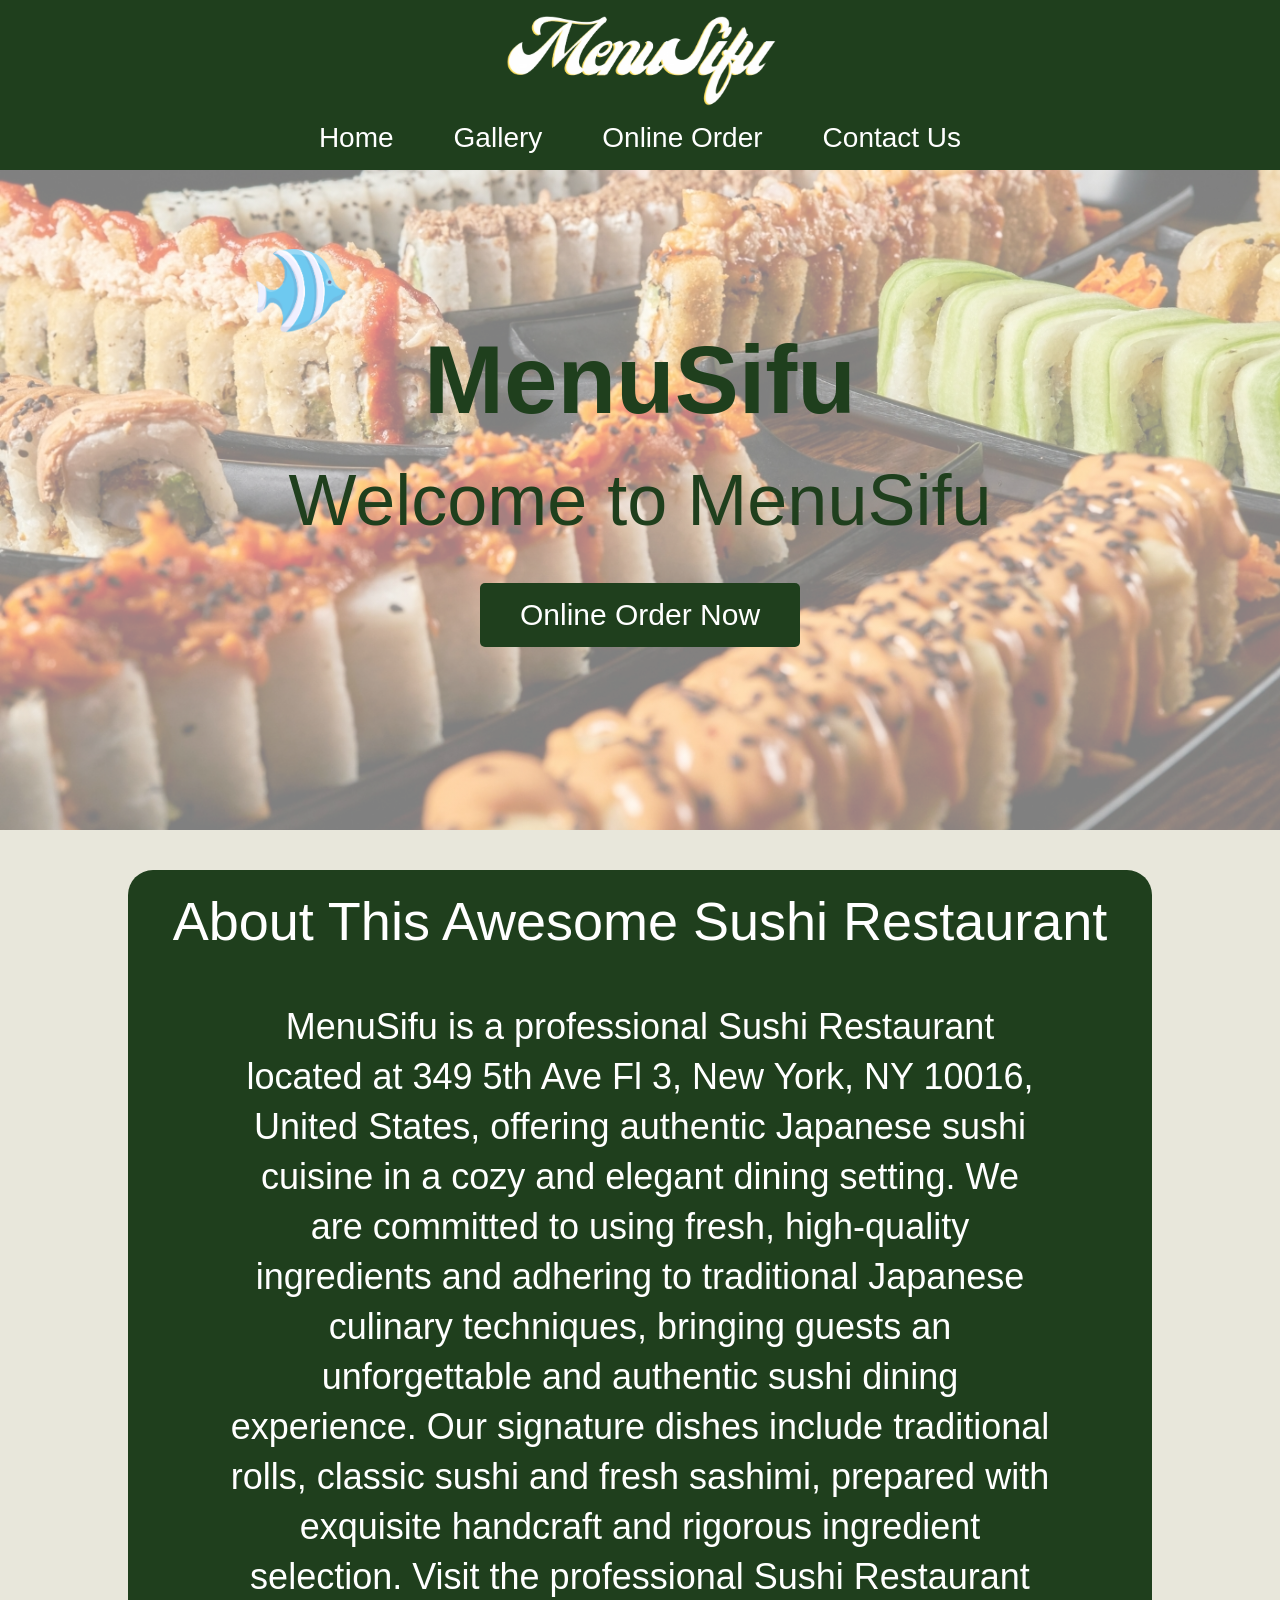
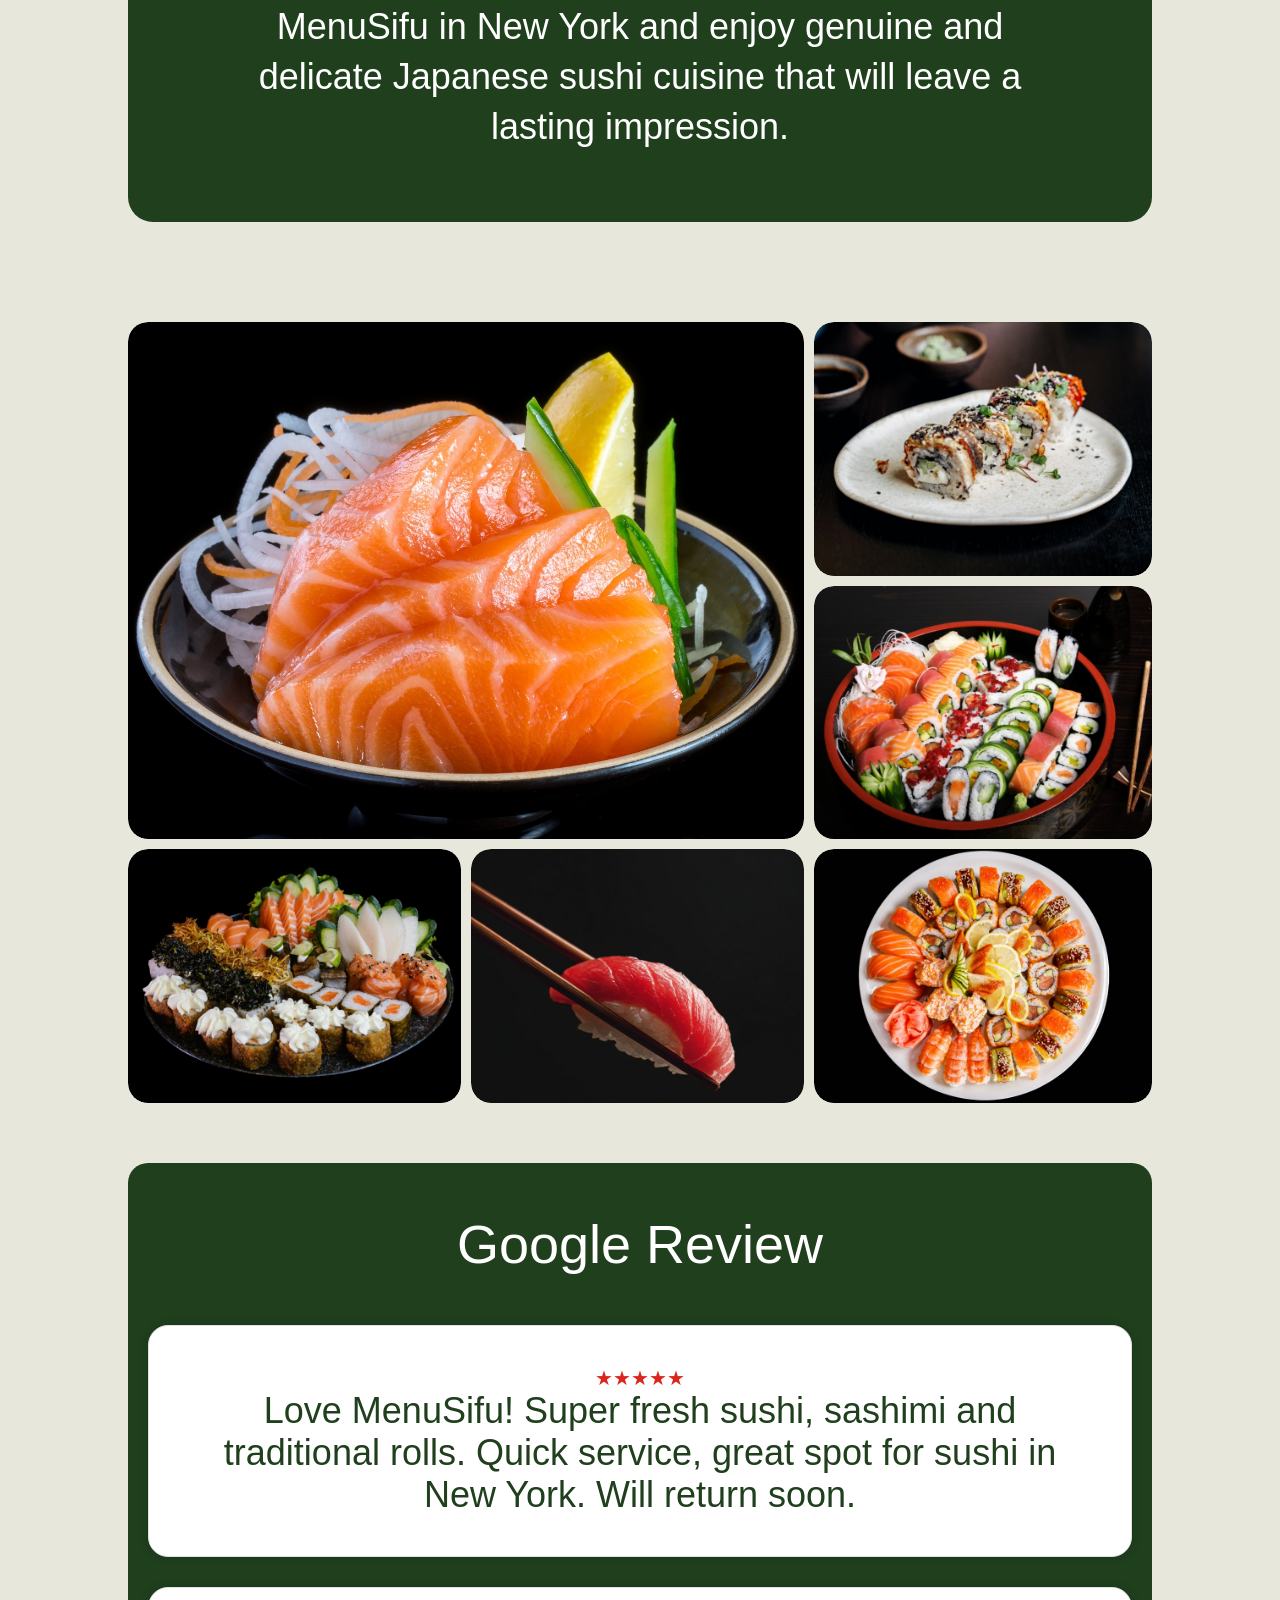
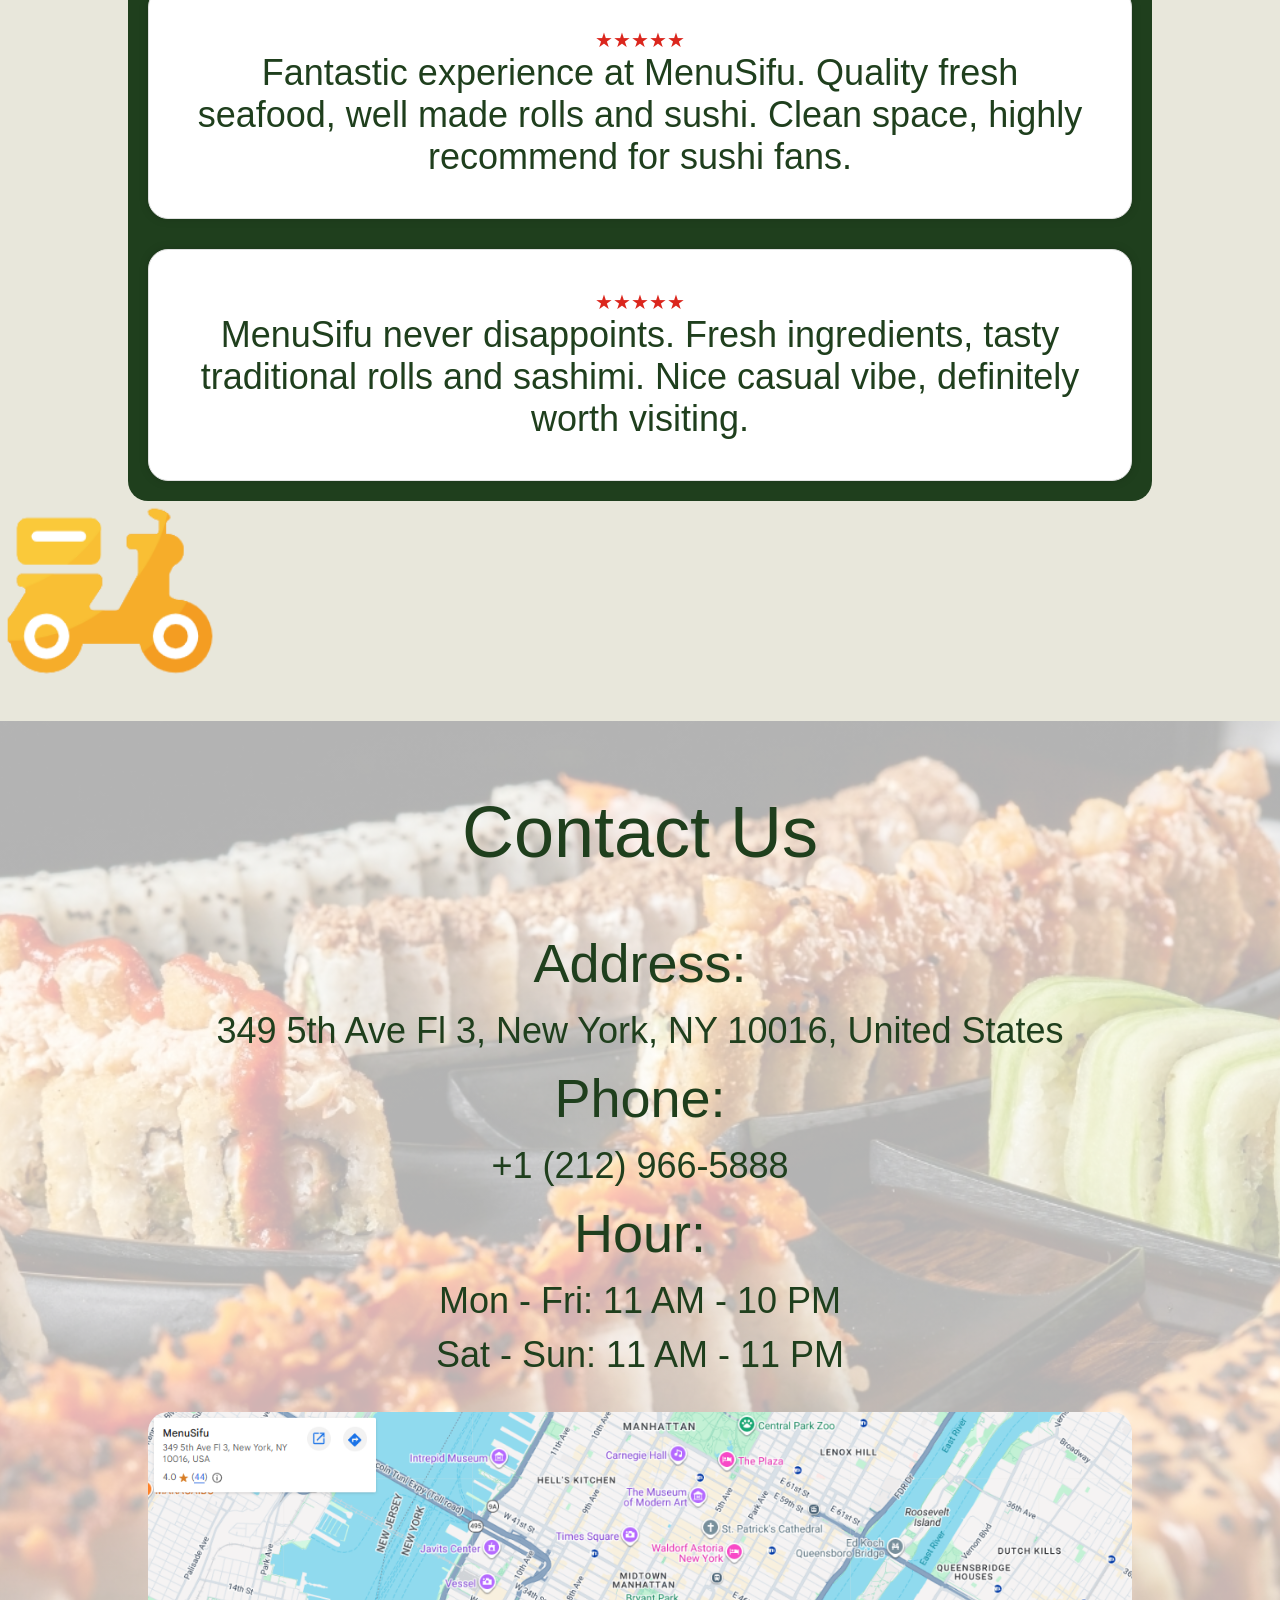
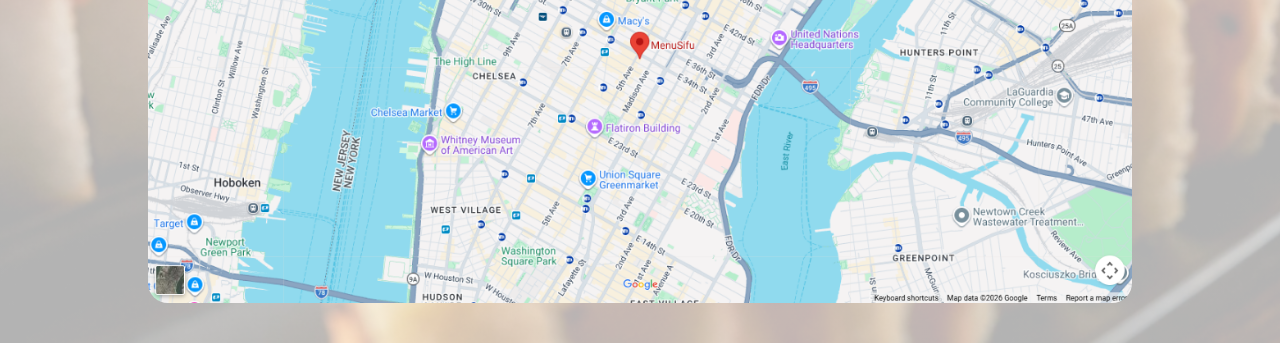
==== index.html @ 21f5b00a "init" ====
<!DOCTYPE html>
<html lang="en">

<head>
    <meta charset="UTF-8">
    <meta name="viewport" content="width=device-width, initial-scale=1.0">
    <title>MenuSifu - Authentic Japanese Sushi Restaurant in New York | Order Online</title>
    <meta name="description" content="MenuSifu is a professional Japanese sushi restaurant at 349 5th Ave, New York, NY 10016. Enjoy fresh sushi, sashimi and traditional rolls in a cozy setting. Order online or visit us today!">
    <meta name="keywords" content="sushi restaurant New York, Japanese sushi NYC, MenuSifu, fresh sashimi, traditional sushi rolls, online sushi order, best sushi Manhattan">
    <meta name="author" content="MenuSifu">
    <meta name="robots" content="index, follow, max-image-preview:large">
    <meta name="theme-color" content="#DB261D">
    <link rel="canonical" href="https://www.menusifu.com/">
    <link rel="icon" href="./favicon.ico" type="image/x-icon">
    <link rel="shortcut icon" href="./favicon.ico" type="image/x-icon">
    <link rel="apple-touch-icon" href="./favicon.ico">
    <meta property="og:type" content="website">
    <meta property="og:site_name" content="MenuSifu">
    <meta property="og:title" content="MenuSifu - Authentic Japanese Sushi Restaurant in New York">
    <meta property="og:description" content="Fresh sushi, sashimi and traditional rolls in New York. Order online or visit us at 349 5th Ave, NY 10016.">
    <meta property="og:url" content="https://www.menusifu.com/">
    <meta property="og:image" content="https://www.menusifu.com/images/11.png">
    <meta property="og:image:alt" content="MenuSifu sushi restaurant logo">
    <meta property="og:locale" content="en_US">
    <meta name="twitter:card" content="summary_large_image">
    <meta name="twitter:title" content="MenuSifu - Authentic Japanese Sushi Restaurant in New York">
    <meta name="twitter:description" content="Fresh sushi, sashimi and traditional rolls in New York. Order online or visit us at 349 5th Ave, NY 10016.">
    <meta name="twitter:image" content="https://www.menusifu.com/images/11.png">
    <link rel="stylesheet" href="./home-w.css">
</head>

<body>
    <div class="head-top">
        <img class="logo" src="./images/11.png" alt="MenuSifu">
        <button class="nav-toggle" type="button" aria-label="打开菜单" aria-expanded="false"
            aria-controls="nav-menu">☰</button>
        <nav class="menu1" id="nav-menu">
            <ul>
                <li>
                    <a href="./index.html">Home</a>
                    <a href="./Gallery-W.html">Gallery</a>
                    <a href="./index.html#online-order">Online Order</a>
                    <a href="./Contact-Us.html">Contact Us</a>
                </li>
            </ul>
        </nav>
    </div>
    <div>
        <div class="main" id="online-order">
            <div>
                <h1>MenuSifu</h1>
                <h2>Welcome to MenuSifu</h2>
                <div class="button">
                    <button>Online Order Now</button>
                </div>
            </div>
        </div>
    </div>
    <img id="fish" src="/Fish.png" alt="fish">
    <div>
        <div class="about">
            <h2>About This Awesome Sushi Restaurant</h2>
            <div class="about1">
                <p>MenuSifu is a professional Sushi Restaurant located at 349 5th Ave Fl 3, New York, NY 10016, United
                    States, offering authentic Japanese sushi cuisine in a cozy and elegant dining setting. We are
                    committed to using fresh, high-quality ingredients and adhering to traditional Japanese culinary
                    techniques, bringing guests an unforgettable and authentic sushi dining experience. Our signature
                    dishes include traditional rolls, classic sushi and fresh sashimi, prepared with exquisite handcraft
                    and rigorous ingredient selection. Visit the professional Sushi Restaurant MenuSifu in New York and
                    enjoy genuine and delicate Japanese sushi cuisine that will leave a lasting impression.</p>
            </div>
        </div>
    </div>
    <div>
        <div class="gallery">
            <div class="gallery1">
                <div class="gallery11">
                    <div class="zoom">
                        <img src="./images/1.jpg" alt="Fresh sushi platter at MenuSifu" loading="lazy">
                    </div>
                </div>
                <div class="gallery12">
                    <div class="zoom">
                        <img src="./images/2.jpg" alt="MenuSifu sushi selection" loading="lazy">
                    </div>
                    <div class="zoom">
                        <img src="./images/3.jpg" alt="Traditional sushi rolls" loading="lazy">
                    </div>
                </div>
            </div>
            <div class="gallery2">
                <div class="zoom">
                    <img src="./images/4.jpg" alt="Chef's signature sushi roll" loading="lazy">
                </div>
                <div class="zoom">
                    <img src="./images/6.jpg" alt="Sushi combo set at MenuSifu" loading="lazy">
                </div>
                <div class="zoom">
                    <img src="./images/5.jpg" alt="Hand pressed nigiri sushi" loading="lazy">
                </div>
            </div>
        </div>
    </div>
    <div>
        <div class="review">
            <div>
                <h3>Google Review</h3>
            </div>
            <div class="review1">
                <div class="review-item">
                    <p role="img" aria-label="5 out of 5 stars" style="color:#DB261D;font-size:20px;">★★★★★</p>
                    <p>Love MenuSifu! Super fresh sushi, sashimi and traditional rolls. Quick service, great spot
                        for sushi in New York. Will return soon.</p>
                </div>
                <div class="review-item">
                    <p role="img" aria-label="5 out of 5 stars" style="color:#DB261D;font-size:20px;">★★★★★</p>
                    <p>Fantastic experience at MenuSifu. Quality fresh seafood, well made rolls and sushi. Clean
                        space, highly recommend for sushi fans.</p>
                </div>
                <div class="review-item">
                    <p role="img" aria-label="5 out of 5 stars" style="color:#DB261D;font-size:20px;">★★★★★</p>
                    <p>MenuSifu never disappoints. Fresh ingredients, tasty traditional rolls and sashimi. Nice
                        casual vibe, definitely worth visiting.</p>
                </div>
            </div>
        </div>
    </div>
    <div class="delivery-track">
        <img id="car" src="/Delivery.png" alt="delivery">
    </div>
    <div>
        <div class="bottom">
            <h3>Contact Us</h3>
            <div>
                <div class="info">
                    <h4>Address: </h4>
                    <a href="https://maps.app.goo.gl/Rkd4TAYPFfFcc42U8">349 5th Ave Fl 3, New York, NY 10016, United
                        States</a>
                    <h4>Phone: </h4>
                    <a href="tel:+12129665888">+1 (212) 966-5888</a>
                    <h4>Hour: </h4>
                    <p>Mon - Fri: 11 AM - 10 PM</p>
                    <p>Sat - Sun: 11 AM - 11 PM</p>
                </div>
                <img src="./images/map.png" alt="MenuSifu location map">
            </div>
        </div>
    </div>
    </div>
    <script>
        (function () {
            "use strict";

            var fish = document.getElementById("fish");

            // 鱼的尺寸：图片加载完再量真实大小，撞墙才准
            var FISH_W = 90, FISH_H = 60;
            fish.addEventListener("load", function () {
                FISH_W = fish.offsetWidth;
                FISH_H = fish.offsetHeight;
            });

            // ===== 第 3 步：位置和速度 =====
            var pos = { x: 60, y: 200 };   // 现在在哪
            var vel = { x: 2, y: 0.5 };  // 每帧移动多少 px（正负=方向，大小=快慢）
            var facing = 1;                // 1=不翻（图默认头朝左，往左游用它），-1=镜像（往右游用它）

            // ===== 第 4 步：撞墙转身 =====
            function bounce(w, h) {
                if (pos.x <= 0) { pos.x = 0; vel.x = Math.abs(vel.x); }
                else if (pos.x + FISH_W >= w) { pos.x = w - FISH_W; vel.x = -Math.abs(vel.x); }
                if (pos.y <= 0) { pos.y = 0; vel.y = Math.abs(vel.y); }
                else if (pos.y + FISH_H >= h) { pos.y = h - FISH_H; vel.y = -Math.abs(vel.y); }
            }

            // ===== 第 6 步：每帧循环 =====
            function frame() {
                var w = window.innerWidth, h = window.innerHeight;

                pos.x += vel.x;   // 第 3 步：移动
                pos.y += vel.y;
                bounce(w, h);     // 第 4 步：撞墙反弹

                // 第 5 步：头朝前进方向（图默认头朝左）
                var want = vel.x <= 0 ? 1 : -1;   // 往左游→不翻(1)，往右游→镜像(-1)
                if (want !== facing) facing = want;

                fish.style.transform =
                    "translate(" + pos.x + "px," + pos.y + "px) scaleX(" + facing + ")";

                requestAnimationFrame(frame);   // 第 6 步：预约下一帧
            }
            requestAnimationFrame(frame);     // 第一次点火
        })();
    </script>


    <script>
        (function () {
            var toggle = document.querySelector('.nav-toggle');
            var menu = document.getElementById('nav-menu');

            function setMenu(open) {
                menu.classList.toggle('show', open);
                toggle.setAttribute('aria-expanded', String(open));
                toggle.setAttribute('aria-label', open ? '关闭菜单' : '打开菜单');
                toggle.textContent = open ? '✕' : '☰';
            }

            toggle.addEventListener('click', function () {
                setMenu(!menu.classList.contains('show'));
            });

            // 点击菜单项后自动收起
            menu.querySelectorAll('a').forEach(function (link) {
                link.addEventListener('click', function () {
                    setMenu(false);
                });
            });

            // 从移动端放大回桌面端时复位
            window.addEventListener('resize', function () {
                if (window.innerWidth > 768) setMenu(false);
            });
        })();
    </script>

</body>

</html>
---- home-w.css ----
* {
        margin: 0;
        padding: 0;
    }

    /* 网站底层背景色 */
    body {
        background-color: #E8E7DB;
    }

    /* ============================================================
       三端文字大小统一设置（改这里即可全站生效）
       电脑端：> 1440px   |   iPad 端：<= 1440px   |   手机端：<= 768px
       ------------------------------------------------------------
       --font-nav      导航菜单链接
       --font-title    各板块大标题（About/Gallery/Choose/Review/Contact）
       --font-text     正文文字（About/Choose/Review/Contact 信息）
       --font-hero-h1  首屏主标题
       --font-hero-h2  首屏副标题
       --font-button   按钮文字
       ============================================================ */
    :root {
        --font-nav: 36px;
        --font-title: 54px;
        --font-text: 36px;
        --font-hero-h1: 120px;
        --font-hero-h2: 54px;
        --font-button: 36px;
    }

    /* iPad 端 */
    @media (max-width: 1440px) {
        :root {
            --font-nav: 28px;
            --font-title: 54px;
            --font-text: 36px;
            --font-hero-h1: 96px;
            --font-hero-h2: 72px;
            --font-button: 30px;
        }
    }

    /* 手机端 */
    @media (max-width: 768px) {
        :root {
            --font-nav: 24px;
            --font-title: 36px;
            --font-text: 24px;
            --font-hero-h1: 96px;
            --font-hero-h2: 72px;
            --font-button: 30px;
        }
    }

    .container {
        width: 100%;
        margin: 0 auto;
        background-color: rgb(0, 0, 0);
    }

    .head-top {
        display: flex;
        justify-content: space-between;
        align-items: center;
        background-color: #1F3F1D;
        max-height: 120px;
        padding: 10px 40px 10px 40px;
    }

    .head-top img {
        display: block;
        width: auto;
        max-height: 110px;
    }

    /* 桌面端不显示汉堡按钮 */
    .nav-toggle {
        display: none;
        background: none;
        border: none;
        color: #fff;
        font-size: 40px;
        line-height: 1;
        cursor: pointer;
    }

    .menu1 {
        flex: 1;
        margin-left: 20px;
    }

    .menu1 ul {
        margin: 0;
        padding: 0;
        display: flex;
        justify-content: flex-end;
        align-items: center;
        gap: 40px;
        list-style: none;
    }

    .menu1 ul li {
        display: flex;
        justify-content: space-between;
        align-items: center;
        gap: 60px;
        list-style: none;
        font-family: 'Franklin Gothic Medium', 'Arial Narrow', Arial, sans-serif;
        font-size: 24px;
    }

    .menu1 ul li a {
        text-decoration: none;
        color: #fff;
        font-size: var(--font-nav);
        white-space: nowrap;
        font-family: 'Franklin Gothic Medium', 'Arial Narrow', Arial, sans-serif;
    }

    .main {
        background-color: #ffffff;
        text-align: center;
        padding: 400px 0;
        line-height: 120px;
        background-image: linear-gradient(rgba(255, 255, 255, 0.5), rgba(255, 255, 255, 0.5)), url(./9.jpg);
        background-size: cover;
        background-position: center;
    }

    .main h1 {
        color: #1F3F1D;
        font-size: var(--font-hero-h1);
        font-family: 'Franklin Gothic Medium', 'Arial Narrow', Arial, sans-serif;
    }

    .main h2 {
        color: #1F3F1D;
        font-size: var(--font-hero-h2);
        font-family: 'Franklin Gothic Medium', 'Arial Narrow', Arial, sans-serif;
        font-weight: normal;
    }
    .info h4 {
        color: #1F3F1D;
        font-size: var(--font-text);
        font-family: 'Franklin Gothic Medium', 'Arial Narrow', Arial, sans-serif;
        font-weight: normal;
    }
    .info p {
        color: #1F3F1D;
        font-size: var(--font-text);
        font-family: 'Franklin Gothic Medium', 'Arial Narrow', Arial, sans-serif;
        font-weight: normal;
    }

    .button button {
        background-color: #1F3F1D;
        color: #fff;
        border: none;
        padding: 15px 40px;
        font-size: var(--font-button);
        cursor: pointer;
        border-radius: 5px;
    }

    .main {
        display: block;
        margin: 0 auto;
        background-color: #fff;
        padding: 150px 0;
    }

    .about {
        display: block;
        margin: 40px auto 0;   /* 与上方 Hero 板块保持 40px 间距 */
        background-color: #1F3F1D;
        padding: 20px 0;
        width: 80%;
        border-radius: 25px;
    }
    .about h2 {
        color: #ffffff;
        font-size: var(--font-title);
        font-family: 'Franklin Gothic Medium', 'Arial Narrow', Arial, sans-serif;
        font-weight: normal;
        text-align: center;
    }
    .about1 p {
        width: 80%;
        margin: 0 auto;
        color: #ffffff;
        font-size: var(--font-text);
        line-height: 50px;
        font-family: 'Franklin Gothic Medium', 'Arial Narrow', Arial, sans-serif;
        font-weight: normal;
        text-align: center;
    }

    h2 {
        color: #000000;
        font-size: var(--font-title);
        font-family: 'Franklin Gothic Medium', 'Arial Narrow', Arial, sans-serif;
        font-weight: normal;
        text-align: center;
    }

    .about1 {
        display: flex;
        justify-content: center;
        margin: 50px auto;
    }

    .gallery {
        display: block;
        margin: 40px auto 0;
        background-color: transparent;   /* 透出底层米色背景 */
        width: 80%;
        overflow: hidden;
        padding: 20px 20px;
    }
    .gallery img{
        border-radius: 20px;
    }

    .gallery1 {
        display: flex;
        gap: 10px;
        align-items: stretch;
        padding: 0;
        margin: 40px auto 0;   /* 与上方内容保持 40px 间距 */
        width: 100%;
        background-color: transparent;   /* 透出底层米色背景 */
        box-sizing: border-box;
    }

    .gallery11 {
        flex: 0 0 66%;
        width: auto;
        margin-right: 0;
    }
    .gallery11 img{
        display: block;
        width: 100%;
        height: 100%;
        object-fit: cover;
    }

    .gallery12 {
        flex: 1;
        min-width: 0;
        display: flex;
        flex-direction: column;
        gap: 10px;
    }
    .gallery12 img{
        display: block;
        width: 100%;
        flex: 1;
        min-height: 0;
        object-fit: cover;
    }
    .gallery2{
        display: flex;
        gap: 10px;
        align-items: stretch;
        margin: 10px auto 0;
        width: 100%;
        background-color: transparent;   /* 透出底层米色背景 */
        box-sizing: border-box;
    }
    .gallery2 img{
        display: block;
        flex: 1;
        min-width: 0;
        aspect-ratio: 4 / 3;   /* 统一下排三张图高度，底边对齐 */
        object-fit: cover;
        border-radius: 20px;
    }
    /* 下排前两张合计 = 上排左图宽度（66%），第三张 = 上排右列宽度 */
    .gallery2 img:nth-child(1),
    .gallery2 img:nth-child(2) {
        flex: 0 0 calc((66% - 10px) / 2);
    }
    .gallery2 img:nth-child(3) {
        flex: 1;
    }

    .choose{
        display: flex;
        margin: 0 auto;
        background-color: rgb(255, 255, 255);
        box-sizing: border-box;
        text-align: center;
        gap: 50px;
        width: 80%;             /* 与 Gallery 图片板块同宽 */
        background-color: rgb(255, 255, 255);
    }
    /* 内层 .choose 嵌套在外层内，取消二次缩窄，保证与图片区对齐 */
    .choose .choose{
        width: 100%;
    }
    .choose h3{
        text-align: center;
        font-size: var(--font-title);
        font-family: 'Franklin Gothic Medium', 'Arial Narrow', Arial, sans-serif;
        font-weight: normal;
        color: #000000;
    }
    .choose p{
        font-size: var(--font-text);
        font-family: 'Franklin Gothic Medium', 'Arial Narrow', Arial, sans-serif;
        font-weight: normal;
        color: #000000;
    }
    .chooseitem{
        display: flex;
        justify-content: center;
        align-items: center;
        flex-direction: column;
        margin-bottom: 200px;
    }
    .review{
        display: block;
        margin: 40px auto 0;   /* 与上方 Choose 板块保持 40px 间距 */
        background-color: #1F3F1D;
        padding: 0 20px 20px 20px;
        width: 80%;             /* 与 Gallery 图片板块同宽 */
        box-sizing: border-box;
        border-radius: 20px;
    }
    .review1{
        display: flex;
        gap: 30px;
        align-items: stretch;
    }
    .review h3{
        padding: 50px 0 50px 0;
        text-align: center;
        font-size: var(--font-title);
        font-family: 'Franklin Gothic Medium', 'Arial Narrow', Arial, sans-serif;
        font-weight: normal;
        color: #ffffff;
    }
    .review-item {
        flex: 1;
        box-sizing: border-box;
        text-align: center;
        background-color: #ffffff;      /* 常规：白底 */
        border: 1px solid #e0e0e0;      /* 白底时保留卡片轮廓 */
        border-radius: 20px;
        padding: 40px;
        box-shadow: 0 0 10px rgba(0, 0, 0, 0.15);
        transition: background-color .3s ease, box-shadow .3s ease;
    }
    .review-item:hover{
        background-color: #1F3F1D;      /* 悬停：黑底 */
        border-color: #ffffff;
        box-shadow: 0 0 18px rgba(0, 0, 0, 0.45);
    }
    .review p{
        font-size: var(--font-text);
        font-family: 'Franklin Gothic Medium', 'Arial Narrow', Arial, sans-serif;
        font-weight: normal;
        color: #1F3F1D;                 /* 常规：黑字 */
        transition: color .3s ease;
    }
    .review-item:hover p{
        color: #ffffff;                 /* 悬停：白字 */
    }
    /* .review p:hover{
        font-size: 36px;
        font-family: 'Franklin Gothic Medium', 'Arial Narrow', Arial, sans-serif;
        font-weight: normal;
        color: #080808;
    } */

    /* ============ Contact Us 板块：宽度/字号/配色与上方板块保持一致 ============ */
    .bottom{
        display: block;
        margin: 40px auto 0;      /* 与上方 Google Review 板块保持 40px 间距 */
        /* 板块通栏占满屏幕宽度，靠左右内边距把内容收回，与上方 80% 板块对齐 */
        width: 100%;
        padding: 20px calc(10% + 20px) 40px;
        box-sizing: border-box;
        /* 背景图 + 70% 白色半透明遮罩，整块通栏铺满 */
        background-color: #ffffff;
        background-image: linear-gradient(rgba(255, 255, 255, 0.7), rgba(255, 255, 255, 0.7)), url(./images/9.jpg);
        background-size: cover;
        background-position: center;
        background-repeat: no-repeat;
    }
    .bottom h3{
        padding: 50px 0 50px 0;
        text-align: center;
        font-size: 72px;   /* 与其他板块 h3 一致 */
        font-family: 'Franklin Gothic Medium', 'Arial Narrow', Arial, sans-serif;
        font-weight: normal;
        color: #1F3F1D;
    }
    .bottom > div{
        display: flex;
        flex-direction: column;   /* 信息与地图上下排列 */
        align-items: center;
        gap: 30px;
    }
    .bottom .info{
        flex: none;
        width: 100%;
        line-height: 1.5;
        text-align: center;
    }
    .bottom .info h4{
        font-size: 54px;  
        font-family: 'Franklin Gothic Medium', 'Arial Narrow', Arial, sans-serif;
        font-weight: normal;
        color: #1F3F1D;
        text-decoration: none;
    }

    .bottom .info p,
    .bottom .info a{
        font-size: 36px;  
        font-family: 'Franklin Gothic Medium', 'Arial Narrow', Arial, sans-serif;
        font-weight: normal;
        color: #1F3F1D;
        text-decoration: none;
    }
    .bottom .info a:hover{
        text-decoration: underline;
    }
    .bottom > div > img{
        flex: none;
        display: block;
        width: 100%;
        max-width: 100%;
        object-fit: cover;
        border-radius: 20px;
    }

    /* ============ iPad / 平板端：Logo 与 Menu 分层显示 ============ */
    @media (max-width: 1440px) {
        .head-top {
            position: relative;
            flex-direction: column;
            justify-content: center;
            align-items: center;
            gap: 16px;
            max-height: none;
            padding: 16px 24px;
        }

        .head-top img {
            max-height: 90px;
        }

        .menu1 {
            flex: none;
            width: 100%;
            margin-left: 0;
        }

        .menu1 ul {
            justify-content: center;
            flex-wrap: wrap;
            gap: 30px;
        }

        .menu1 ul li {
            justify-content: center;
        }

        /* Google Review 平板端单栏显示 */
        .review1 {
            flex-direction: column;
        }

        .review-item {
            flex: none;
            width: 100%;
        }

        /* Contact Us 平板端：信息与地图上下堆叠 */
        .bottom > div {
            flex-direction: column;
        }

        .bottom > div > img {
            max-width: 100%;
        }
    }

    /* ============ 手机端：Menu 收进汉堡按钮 ============ */
    @media (max-width: 768px) {
        .head-top {
            flex-direction: row;
            justify-content: space-between;
            align-items: center;
            padding: 12px 20px;
        }

        .head-top img {
            max-height: 70px;
        }

        .nav-toggle {
            display: block;
        }

        .menu1 {
            display: none;
            position: absolute;
            top: 100%;
            left: 0;
            width: 100%;
            background-color: #1F3F1D;
            padding: 12px 0 20px;
            z-index: 999;
        }

        .menu1.show {
            display: block;
        }

        .menu1 ul {
            flex-direction: column;
            align-items: center;
            gap: 0;
        }

        .menu1 ul li {
            flex-direction: column;
            width: 100%;
        }

        .menu1 ul li a {
            display: block;
            width: 100%;
            padding: 14px 0;
            text-align: center;
        }

        /* Gallery 手机端单栏显示 */
        .gallery {
            width: 90%;
            padding: 60px 0;
        }

        .gallery1 {
            flex-direction: column;
            padding: 0;
            gap: 10px;
        }

        .gallery11 {
            flex: none;
            width: 100%;
            margin-right: 0;
        }

        .gallery12 {
            width: 100%;
        }

        .gallery12 .gi {
            flex: none;
        }

        .gallery12 .gi img {
            height: auto;   /* 手机端恢复图片原始比例 */
        }

        .gallery2 {
            display: flex;
            flex-direction: column;
            width: 100%;
            gap: 10px;
            margin-top: 10px;
        }

        .gallery2 img,
        .gallery2 img:nth-child(1),
        .gallery2 img:nth-child(2),
        .gallery2 img:nth-child(3) {
            width: 100%;
            flex: none;
            aspect-ratio: auto;   /* 手机端恢复图片原始比例 */
        }

        /* Choose / Review 跟随 Gallery 的宽度；Contact 仍为通栏背景，靠内边距收内容 */
        .choose,
        .review {
            width: 90%;
        }

        .bottom {
            width: 100%;
            padding: 30px calc(5% + 20px);
        }

        /* Google Review 手机端单栏显示 */
        .review1 {
            flex-direction: column;
            gap: 20px;
        }

        .review-item {
            flex: none;
            width: 100%;
            padding: 24px;
        }
    }

    /* ============================================================
       Gallery 悬停效果：容器大小不变，容器内部的图片放大
       说明：只在此追加新规则，上面原有的 Gallery 排版样式一律未改动。
       .zoom = 尺寸固定的取景框，img 在框内放大、溢出部分被裁掉。
       ============================================================ */
    .gallery11 .zoom,
    .gallery12 .zoom,
    .gallery2 .zoom {
        position: relative;
        overflow: hidden;              /* 框内放大，超出部分裁掉 */
        border-radius: 20px;

    }

    /* .zoom 接管原来图片占据的位置与尺寸 */
    .gallery11 .zoom {
        width: 100%;
        height: 100%;
    }
    .gallery12 .zoom {
        width: 100%;
        flex: 1;
        min-height: 0;
    }
    .gallery2 .zoom {
        flex: 1;
        min-width: 0;
        aspect-ratio: 4 / 3;           /* 与上排对齐的高度比例，保持原排版 */
    }
    .gallery2 .zoom:nth-child(1),
    .gallery2 .zoom:nth-child(2) {
        flex: 0 0 calc((66% - 10px) / 2);
    }
    .gallery2 .zoom:nth-child(3) {
        flex: 1;
    }

    /* 图片铺满取景框 */
    .gallery11 .zoom img,
    .gallery12 .zoom img,
    .gallery2 .zoom img {
        display: block;
        width: 100%;
        height: 100%;
        min-height: 0;
        aspect-ratio: auto;
        object-fit: cover;
        transform: scale(1);
        transition: transform .4s ease;
        will-change: transform;
    }

    /* 鼠标悬停：框不变，框内图片放大 */
    .gallery11 .zoom:hover img,
    .gallery12 .zoom:hover img,
    .gallery2 .zoom:hover img {
        transform: scale(1.15);
    }

    /* 触屏设备没有悬停，关闭效果避免点击后残留 */
    @media (hover: none) {
        .gallery11 .zoom img,
        .gallery12 .zoom img,
        .gallery2 .zoom img {
            transition: none;
        }
        .gallery11 .zoom:hover img,
        .gallery12 .zoom:hover img,
        .gallery2 .zoom:hover img {
            transform: scale(1);
        }
    }

    /* Gallery 手机端：图片单栏，保持原有比例 */
    @media (max-width: 768px) {
        .gallery12 .zoom {
            flex: none;
        }

        .gallery2 .zoom,
        .gallery2 .zoom:nth-child(1),
        .gallery2 .zoom:nth-child(2),
        .gallery2 .zoom:nth-child(3) {
            width: 100%;
            flex: none;
            aspect-ratio: auto;
        }

        .gallery11 .zoom img,
        .gallery12 .zoom img,
        .gallery2 .zoom img {
            height: auto;              /* 手机端按图片原始比例显示 */
        }
    }
    #fish {
            position: fixed;
            top: 0;left: 0;
            width: 90px;
            pointer-events: none;
            z-index: 999999;
            will-change: transform;
        }

    /* ===== 配送小车：从左到右循环行驶 ===== */
    /* 跑道：给小车一个定位参照，百分比是按它的宽度算的 */
    .delivery-track {
        position: relative;
        overflow: hidden;          /* 车开到屏幕外时不出现横向滚动条 */
        height: 180px;
    }

    #car {
        position: absolute;
        top: 50%;
        left: 0;                   /* 起点，后面的动画改的就是这个值 */
        width: 220px;
        transform: translateY(-50%);
        animation: car-drive 9s linear infinite;   /* 循环播放 */
        will-change: left;
    }

    /* 用百分比表示行驶进度：0% 出发 → 100% 跑完全程 */
    @keyframes car-drive {
        0%   { left: -25%; }      /* 进度 0%：车在左边界外，还没进场 */
        100% { left: 100%; }      /* 进度 100%：车完全开出右边界，接着回到 0% 重新开始 */
    }

    @media (max-width: 768px) {
        .delivery-track { height: 120px; }
        #car { width: 140px; }
    }
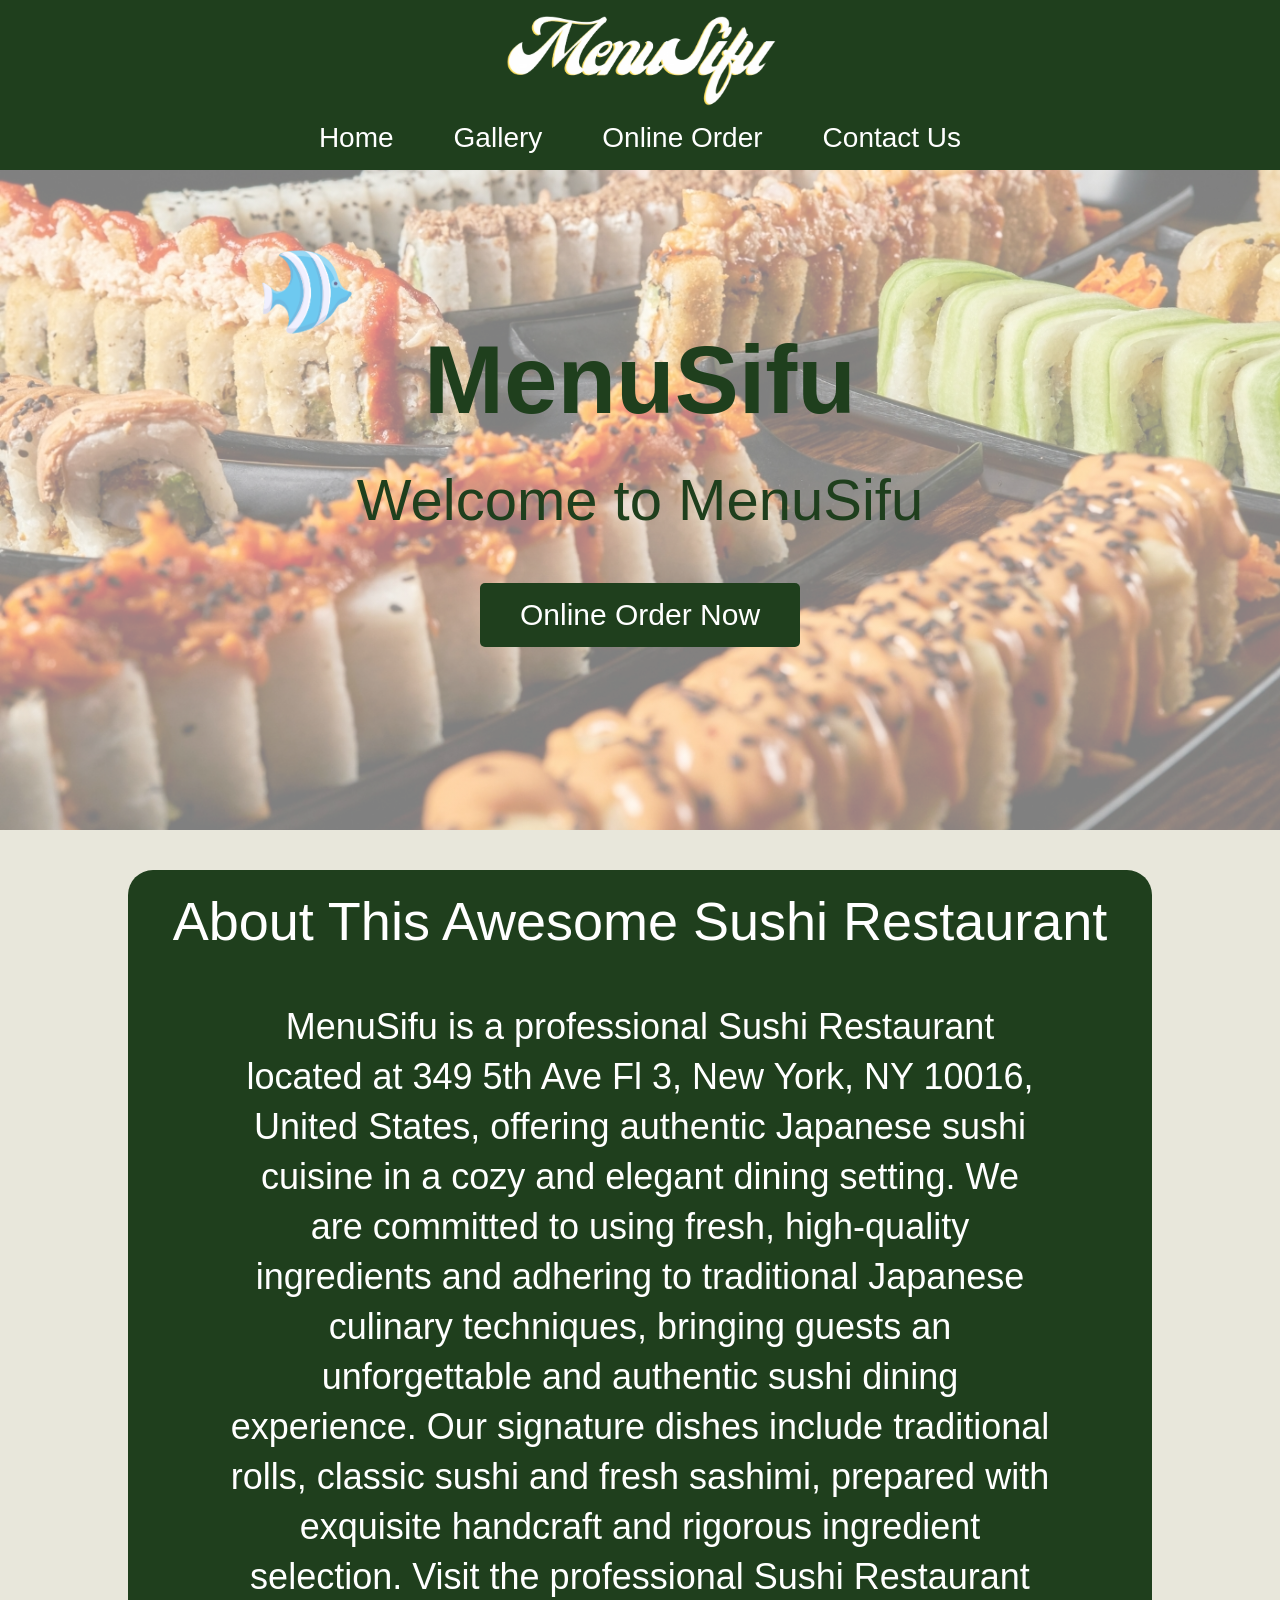
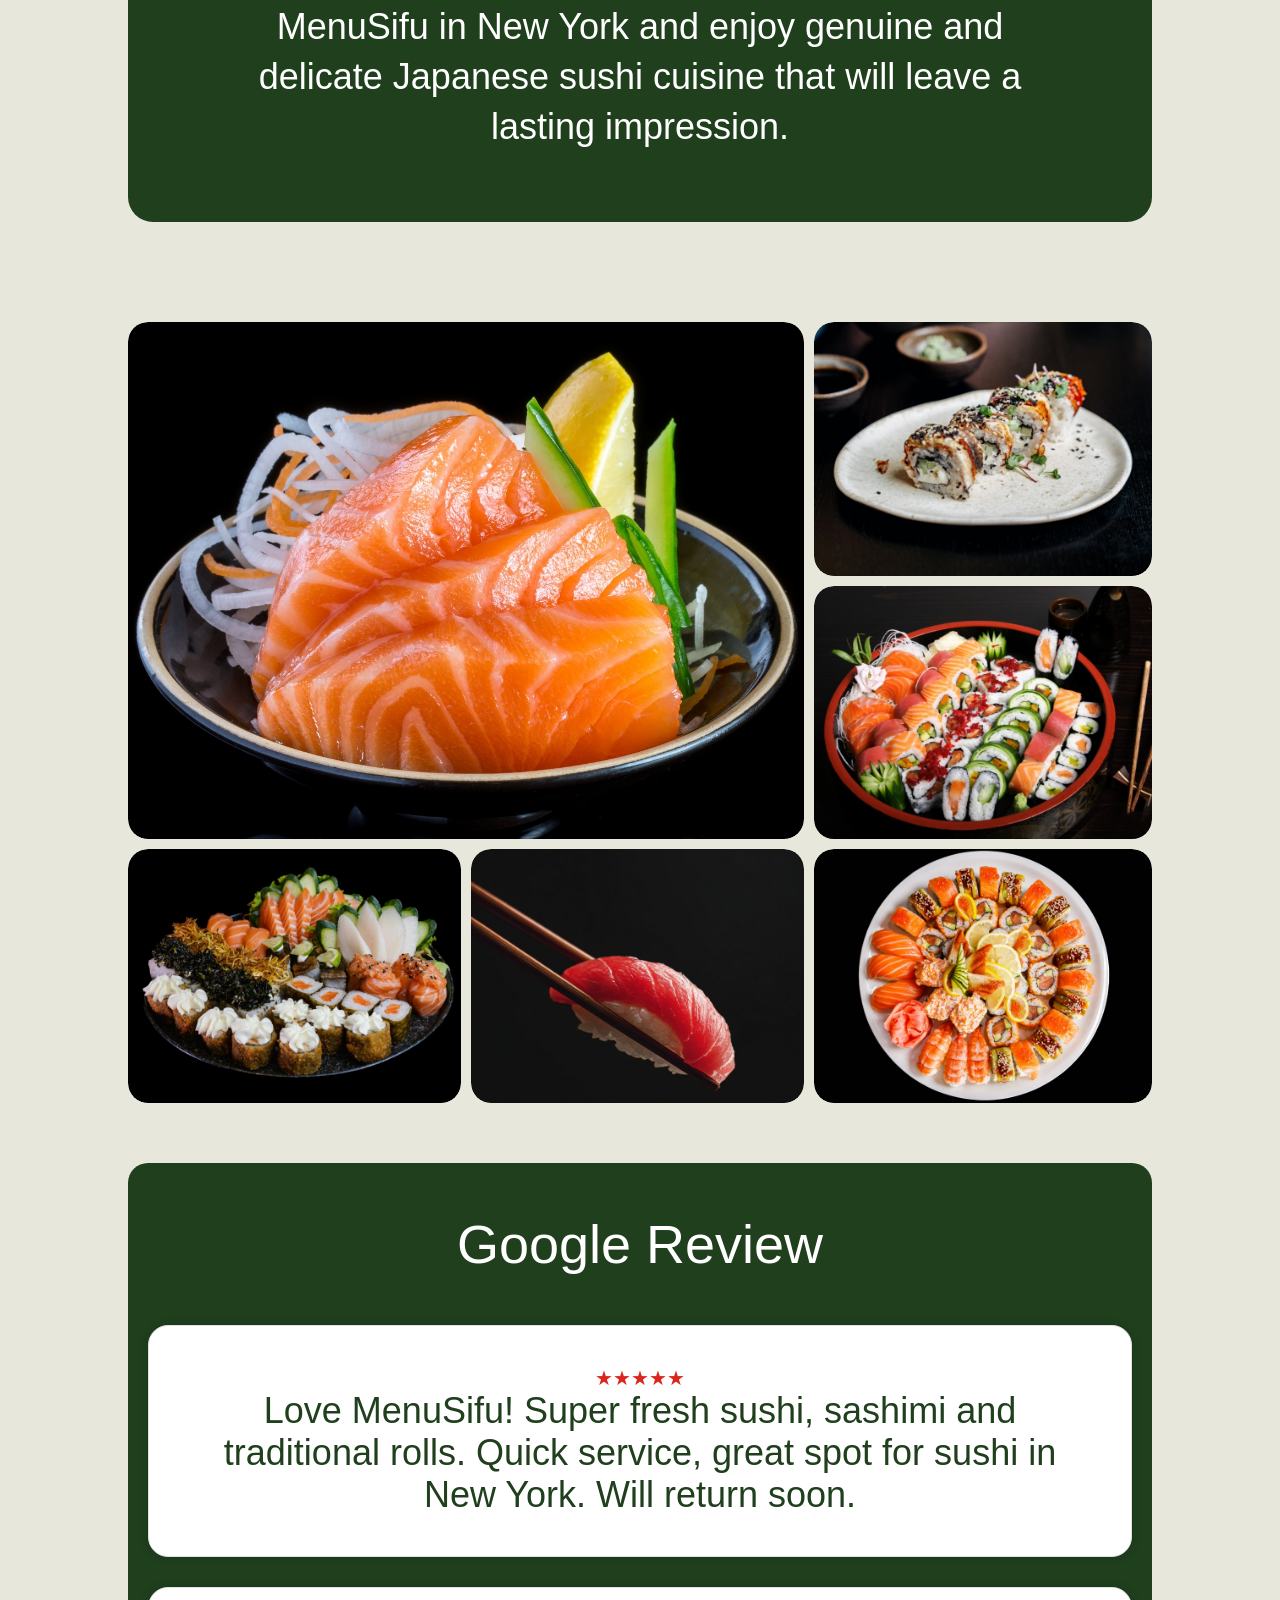
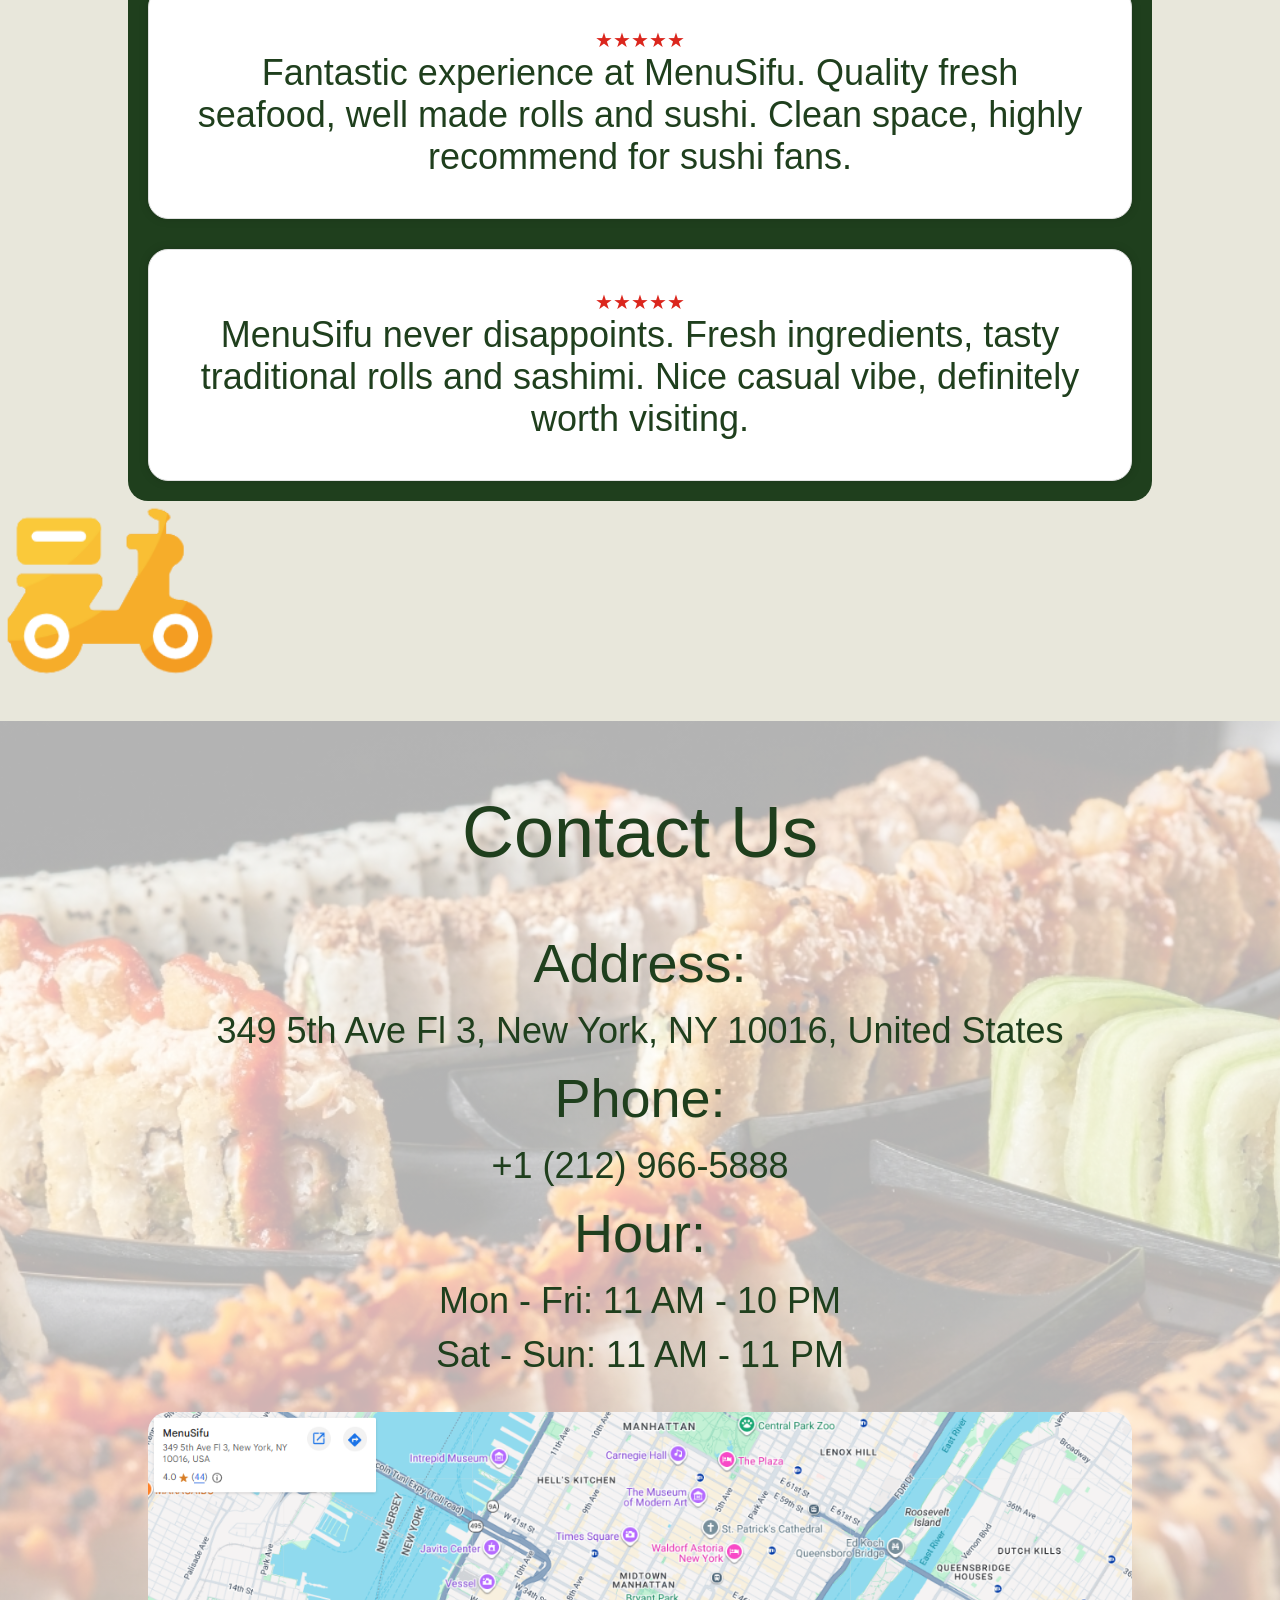
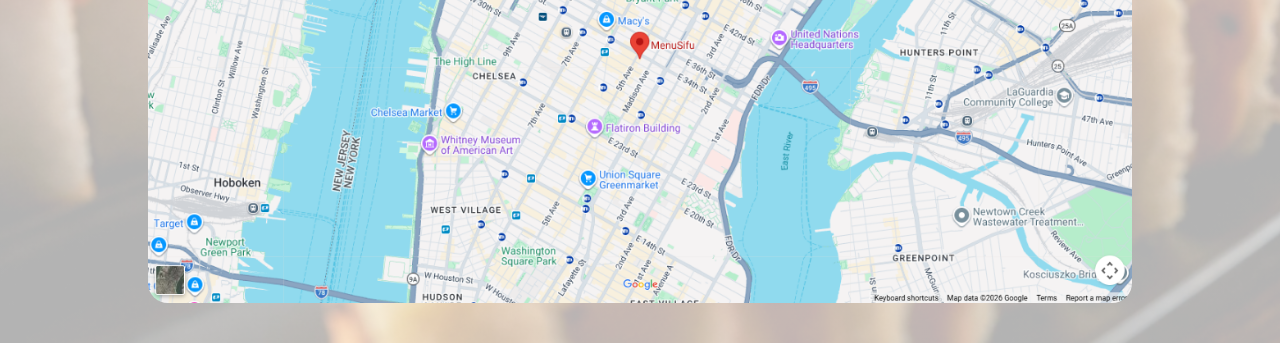
==== commit 8e6f0c31: "更新" ====
--- a/index.html
+++ b/index.html
@@ -10,7 +10,7 @@
     <meta name="author" content="MenuSifu">
     <meta name="robots" content="index, follow, max-image-preview:large">
     <meta name="theme-color" content="#DB261D">
-    <link rel="canonical" href="https://www.menusifu.com/">
+    <link rel="canonical" href="https://sifumenu.huoban.men/">
     <link rel="icon" href="./favicon.ico" type="image/x-icon">
     <link rel="shortcut icon" href="./favicon.ico" type="image/x-icon">
     <link rel="apple-touch-icon" href="./favicon.ico">
@@ -18,18 +18,89 @@
     <meta property="og:site_name" content="MenuSifu">
     <meta property="og:title" content="MenuSifu - Authentic Japanese Sushi Restaurant in New York">
     <meta property="og:description" content="Fresh sushi, sashimi and traditional rolls in New York. Order online or visit us at 349 5th Ave, NY 10016.">
-    <meta property="og:url" content="https://www.menusifu.com/">
-    <meta property="og:image" content="https://www.menusifu.com/images/11.png">
+    <meta property="og:url" content="https://sifumenu.huoban.men/">
+    <meta property="og:image" content="https://sifumenu.huoban.men/images/11.png">
     <meta property="og:image:alt" content="MenuSifu sushi restaurant logo">
     <meta property="og:locale" content="en_US">
     <meta name="twitter:card" content="summary_large_image">
     <meta name="twitter:title" content="MenuSifu - Authentic Japanese Sushi Restaurant in New York">
     <meta name="twitter:description" content="Fresh sushi, sashimi and traditional rolls in New York. Order online or visit us at 349 5th Ave, NY 10016.">
-    <meta name="twitter:image" content="https://www.menusifu.com/images/11.png">
+    <meta name="twitter:image" content="https://sifumenu.huoban.men/images/11.png">
     <link rel="stylesheet" href="./home-w.css">
+
+    <!-- ============ 本地化 / GEO 优化 ============ -->
+    <meta name="geo.region" content="US-NY">
+    <meta name="geo.placename" content="New York">
+    <meta name="geo.position" content="40.7484;-73.9847">
+    <meta name="ICBM" content="40.7484, -73.9847">
+    <meta name="rating" content="5">
+
+    <!-- ============ 结构化数据 JSON-LD（富媒体搜索结果 + GEO/LLM 友好） ============ -->
+    <script type="application/ld+json">
+    {
+      "@context": "https://schema.org",
+      "@type": "Restaurant",
+      "name": "MenuSifu",
+      "url": "https://sifumenu.huoban.men/",
+      "image": "https://sifumenu.huoban.men/images/11.png",
+      "logo": "https://sifumenu.huoban.men/images/11.png",
+      "telephone": "+1 (212) 966-5888",
+      "priceRange": "$$",
+      "servesCuisine": ["Japanese", "Sushi"],
+      "address": {
+        "@type": "PostalAddress",
+        "streetAddress": "349 5th Ave Fl 3",
+        "addressLocality": "New York",
+        "addressRegion": "NY",
+        "postalCode": "10016",
+        "addressCountry": "US"
+      },
+      "geo": {
+        "@type": "GeoCoordinates",
+        "latitude": 40.7484,
+        "longitude": -73.9847
+      },
+      "openingHoursSpecification": [
+        {
+          "@type": "OpeningHoursSpecification",
+          "dayOfWeek": ["Monday", "Tuesday", "Wednesday", "Thursday", "Friday"],
+          "opens": "11:00",
+          "closes": "22:00"
+        },
+        {
+          "@type": "OpeningHoursSpecification",
+          "dayOfWeek": ["Saturday", "Sunday"],
+          "opens": "11:00",
+          "closes": "23:00"
+        }
+      ],
+      "acceptsReservations": true
+    }
+    </script>
+
+    <!-- ============ Google Search Console 验证（上线后把 content 换成 GSC 提供的验证码） ============ -->
+    <meta name="google-site-verification" content="YOUR_GSC_VERIFICATION_CODE">
+
+    <!-- ============ 分析工具：GTM + GA4（占位符，上线前替换为真实 ID） ============ -->
+    <!-- Google Tag Manager -->
+    <script>(function(w,d,s,l,i){w[l]=w[l]||[];w[l].push({'gtm.start':new Date().getTime(),event:'gtm.js'});var f=d.getElementsByTagName(s)[0],j=d.createElement(s),dl=l!='dataLayer'?'&l='+l:'';j.async=true;j.src='https://www.googletagmanager.com/gtm.js?id='+i+dl;f.parentNode.insertBefore(j,f);})(window,document,'script','dataLayer','GTM-XXXXXXX');</script>
+    <!-- End Google Tag Manager -->
+    <!-- Google Analytics 4（若已在 GTM 内配置 GA4，请删除本段以免重复统计） -->
+    <script async src="https://www.googletagmanager.com/gtag/js?id=G-XXXXXXXXXX"></script>
+    <script>
+      window.dataLayer = window.dataLayer || [];
+      function gtag(){dataLayer.push(arguments);}
+      gtag('js', new Date());
+      gtag('config', 'G-XXXXXXXXXX');
+    </script>
+
+    <link rel="preconnect" href="https://www.googletagmanager.com">
 </head>
 
 <body>
+    <!-- Google Tag Manager (noscript) -->
+    <noscript><iframe src="https://www.googletagmanager.com/ns.html?id=GTM-XXXXXXX" height="0" width="0" style="display:none;visibility:hidden"></iframe></noscript>
+    <!-- End Google Tag Manager (noscript) -->
     <div class="head-top">
         <img class="logo" src="./images/11.png" alt="MenuSifu">
         <button class="nav-toggle" type="button" aria-label="打开菜单" aria-expanded="false"
--- a/home-w.css
+++ b/home-w.css
@@ -35,7 +35,7 @@
             --font-title: 54px;
             --font-text: 36px;
             --font-hero-h1: 96px;
-            --font-hero-h2: 72px;
+            --font-hero-h2: 58px;
             --font-button: 30px;
         }
     }
@@ -45,9 +45,9 @@
         :root {
             --font-nav: 24px;
             --font-title: 36px;
-            --font-text: 24px;
+            --font-text: 20px;
             --font-hero-h1: 96px;
-            --font-hero-h2: 72px;
+            --font-hero-h2: 36px;
             --font-button: 30px;
         }
     }
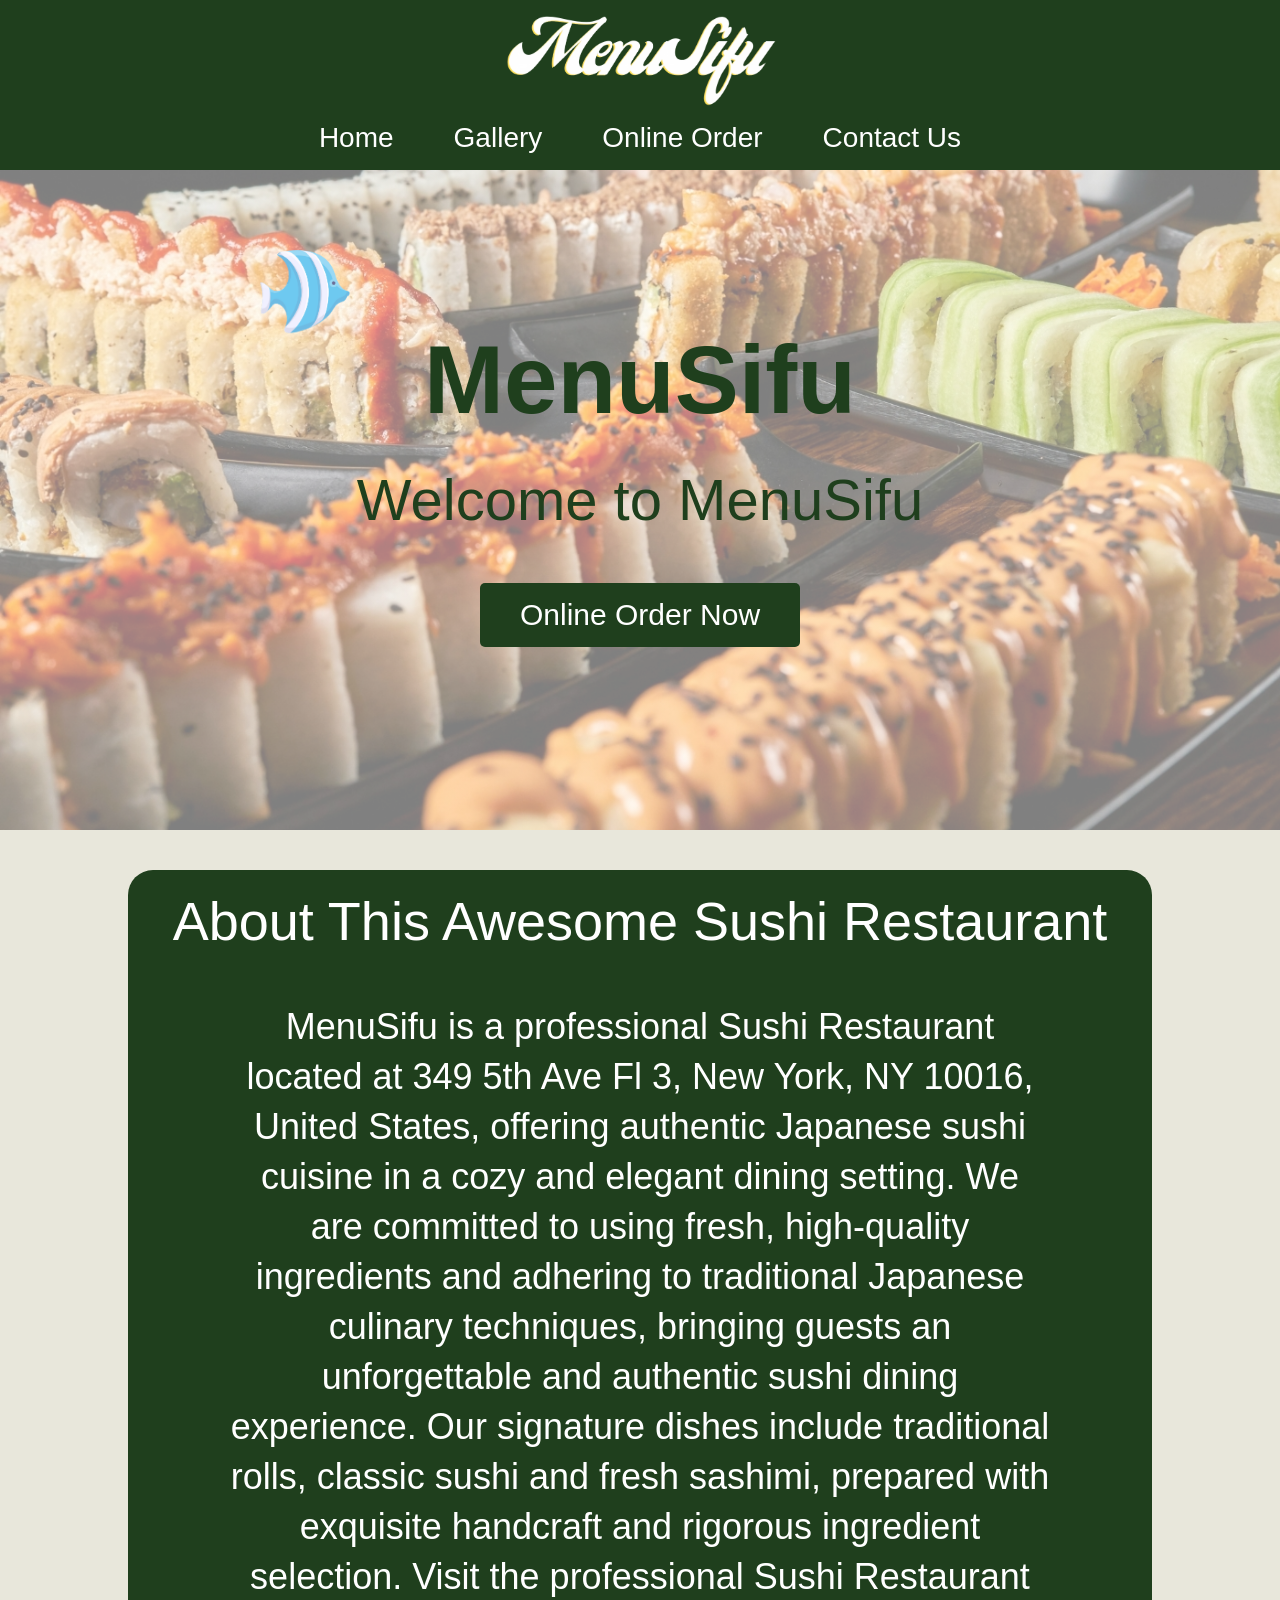
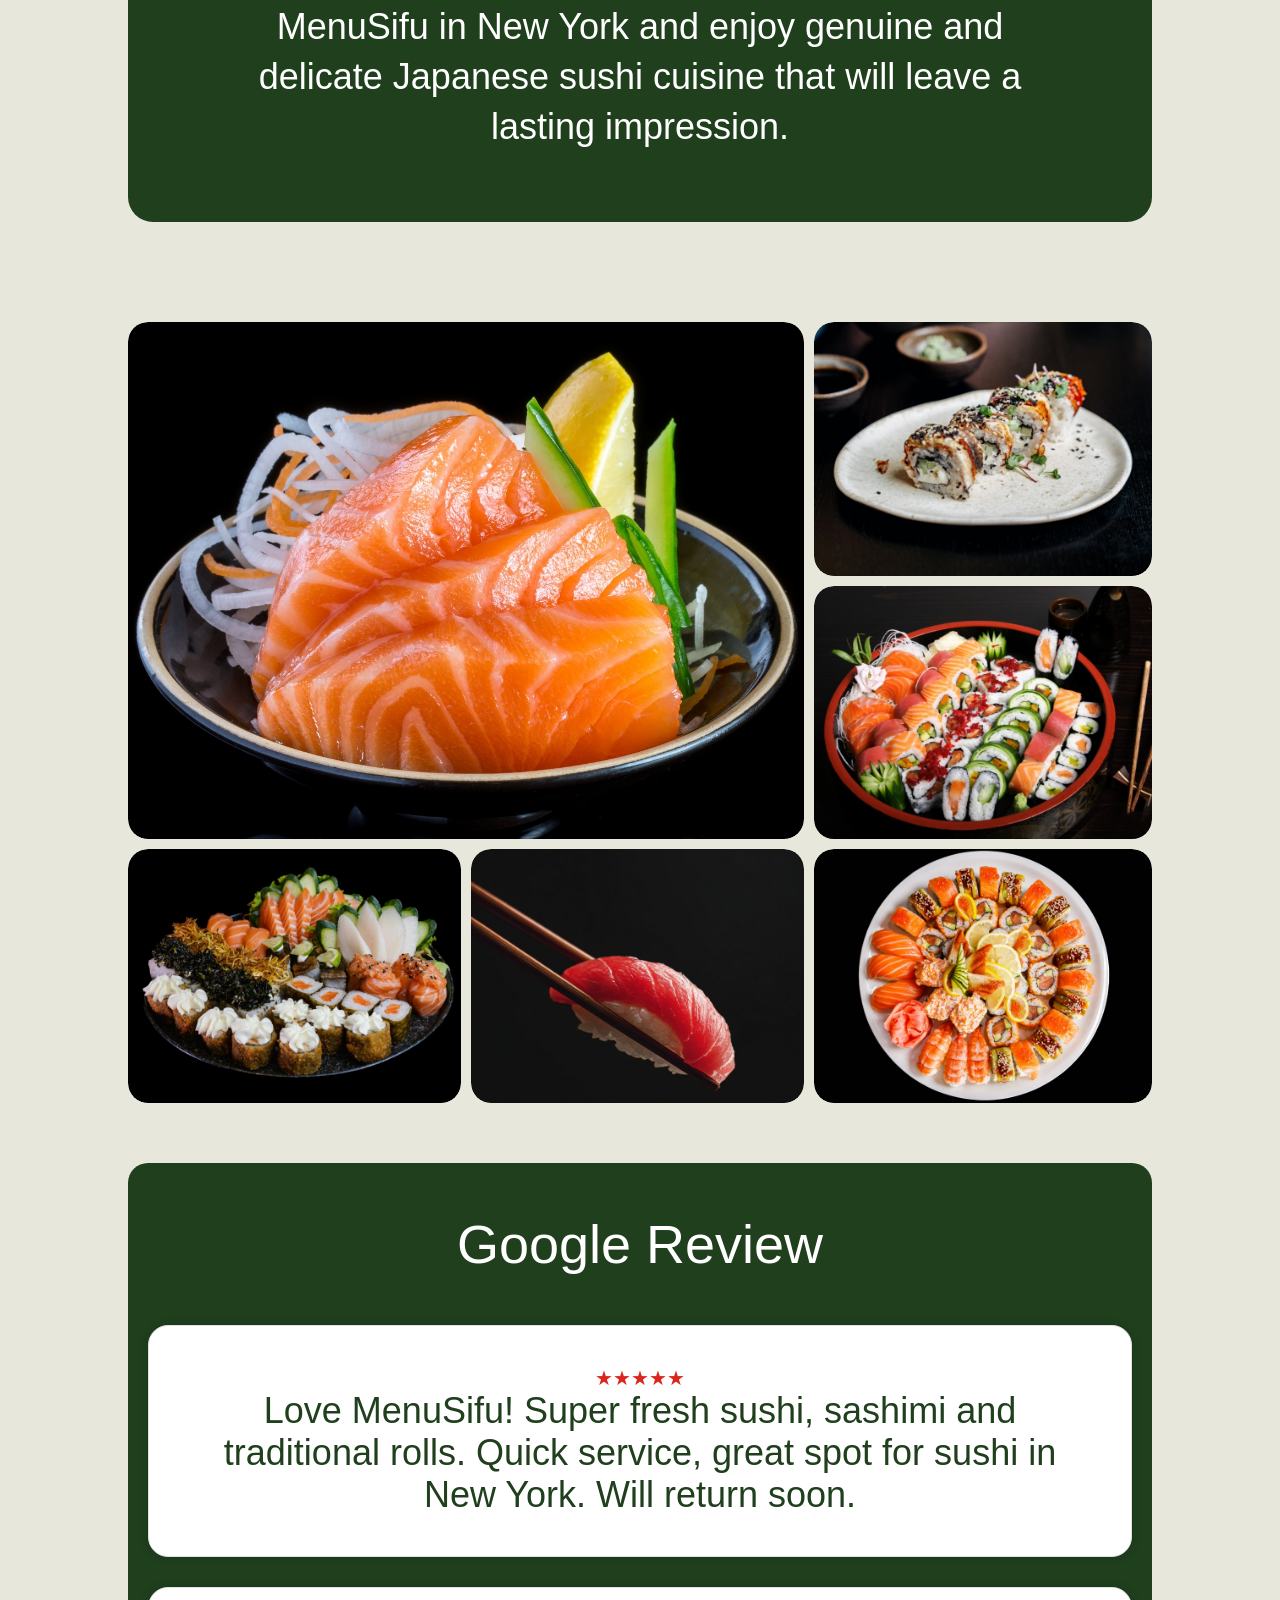
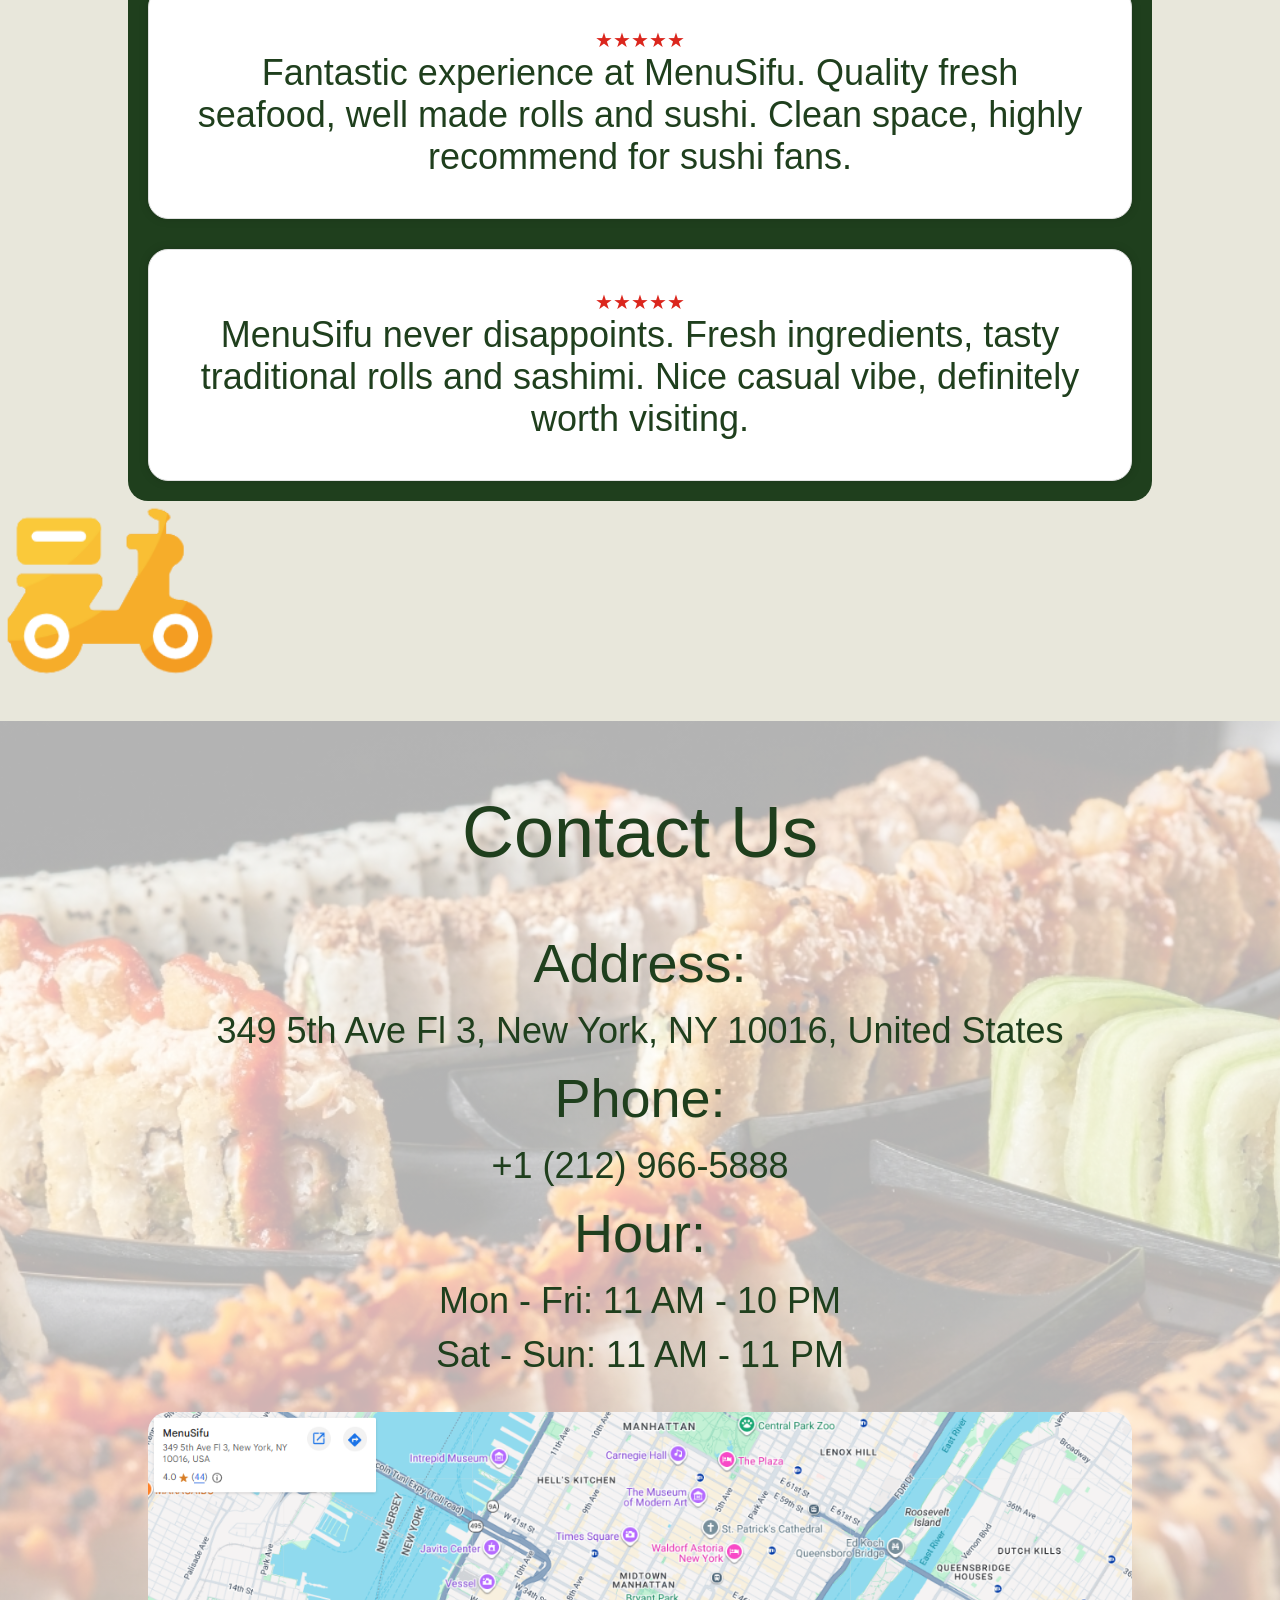
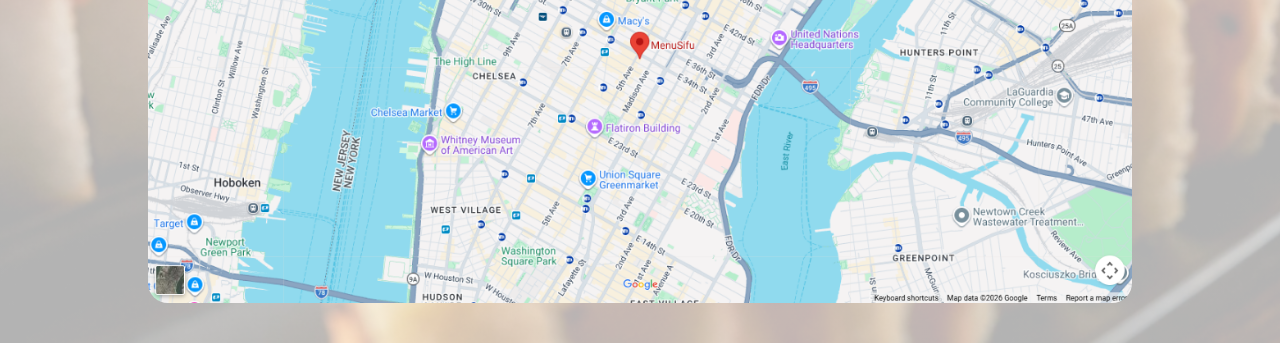
==== commit cac379dc: "Icon更新" ====
--- a/index.html
+++ b/index.html
@@ -11,9 +11,9 @@
     <meta name="robots" content="index, follow, max-image-preview:large">
     <meta name="theme-color" content="#DB261D">
     <link rel="canonical" href="https://sifumenu.huoban.men/">
-    <link rel="icon" href="./favicon.ico" type="image/x-icon">
-    <link rel="shortcut icon" href="./favicon.ico" type="image/x-icon">
-    <link rel="apple-touch-icon" href="./favicon.ico">
+    <link rel="icon" href="./favicon.png" type="image/png">
+    <link rel="shortcut icon" href="./favicon.png" type="image/png">
+    <link rel="apple-touch-icon" href="./favicon.png">
     <meta property="og:type" content="website">
     <meta property="og:site_name" content="MenuSifu">
     <meta property="og:title" content="MenuSifu - Authentic Japanese Sushi Restaurant in New York">
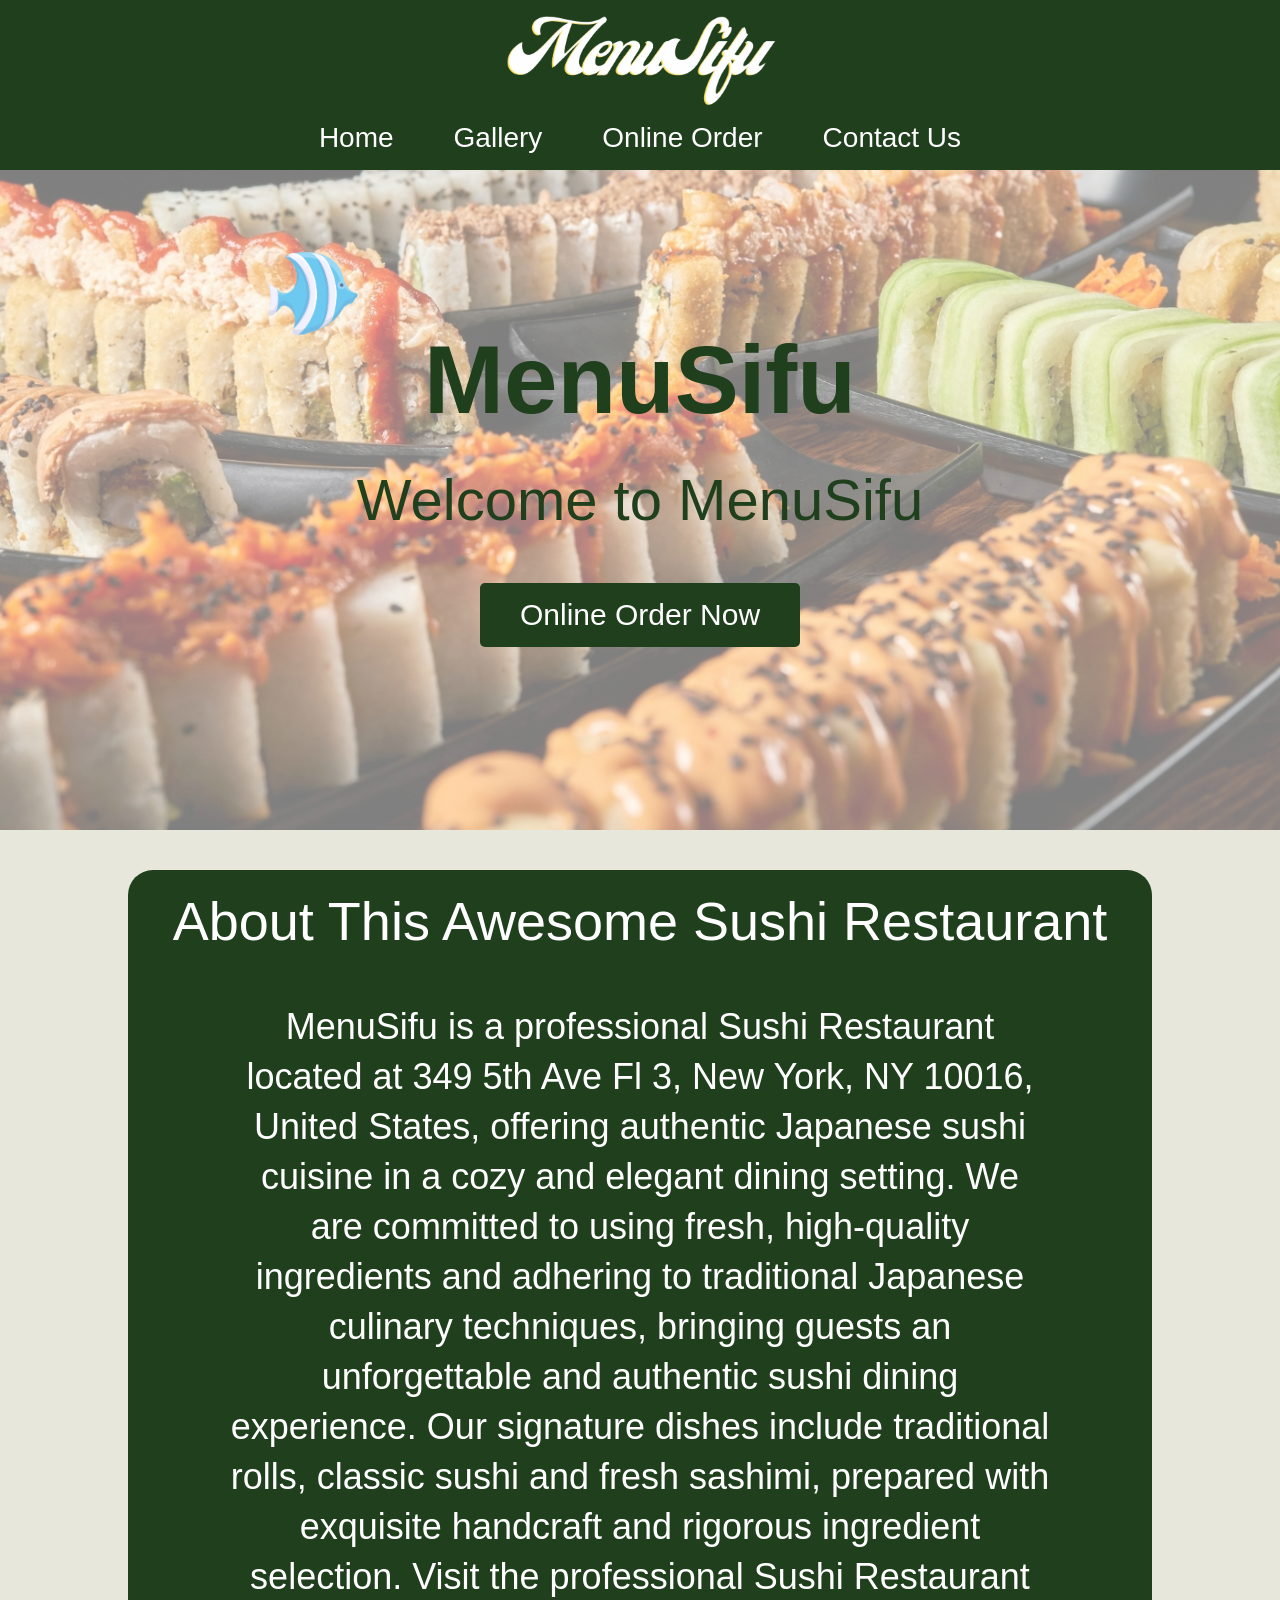
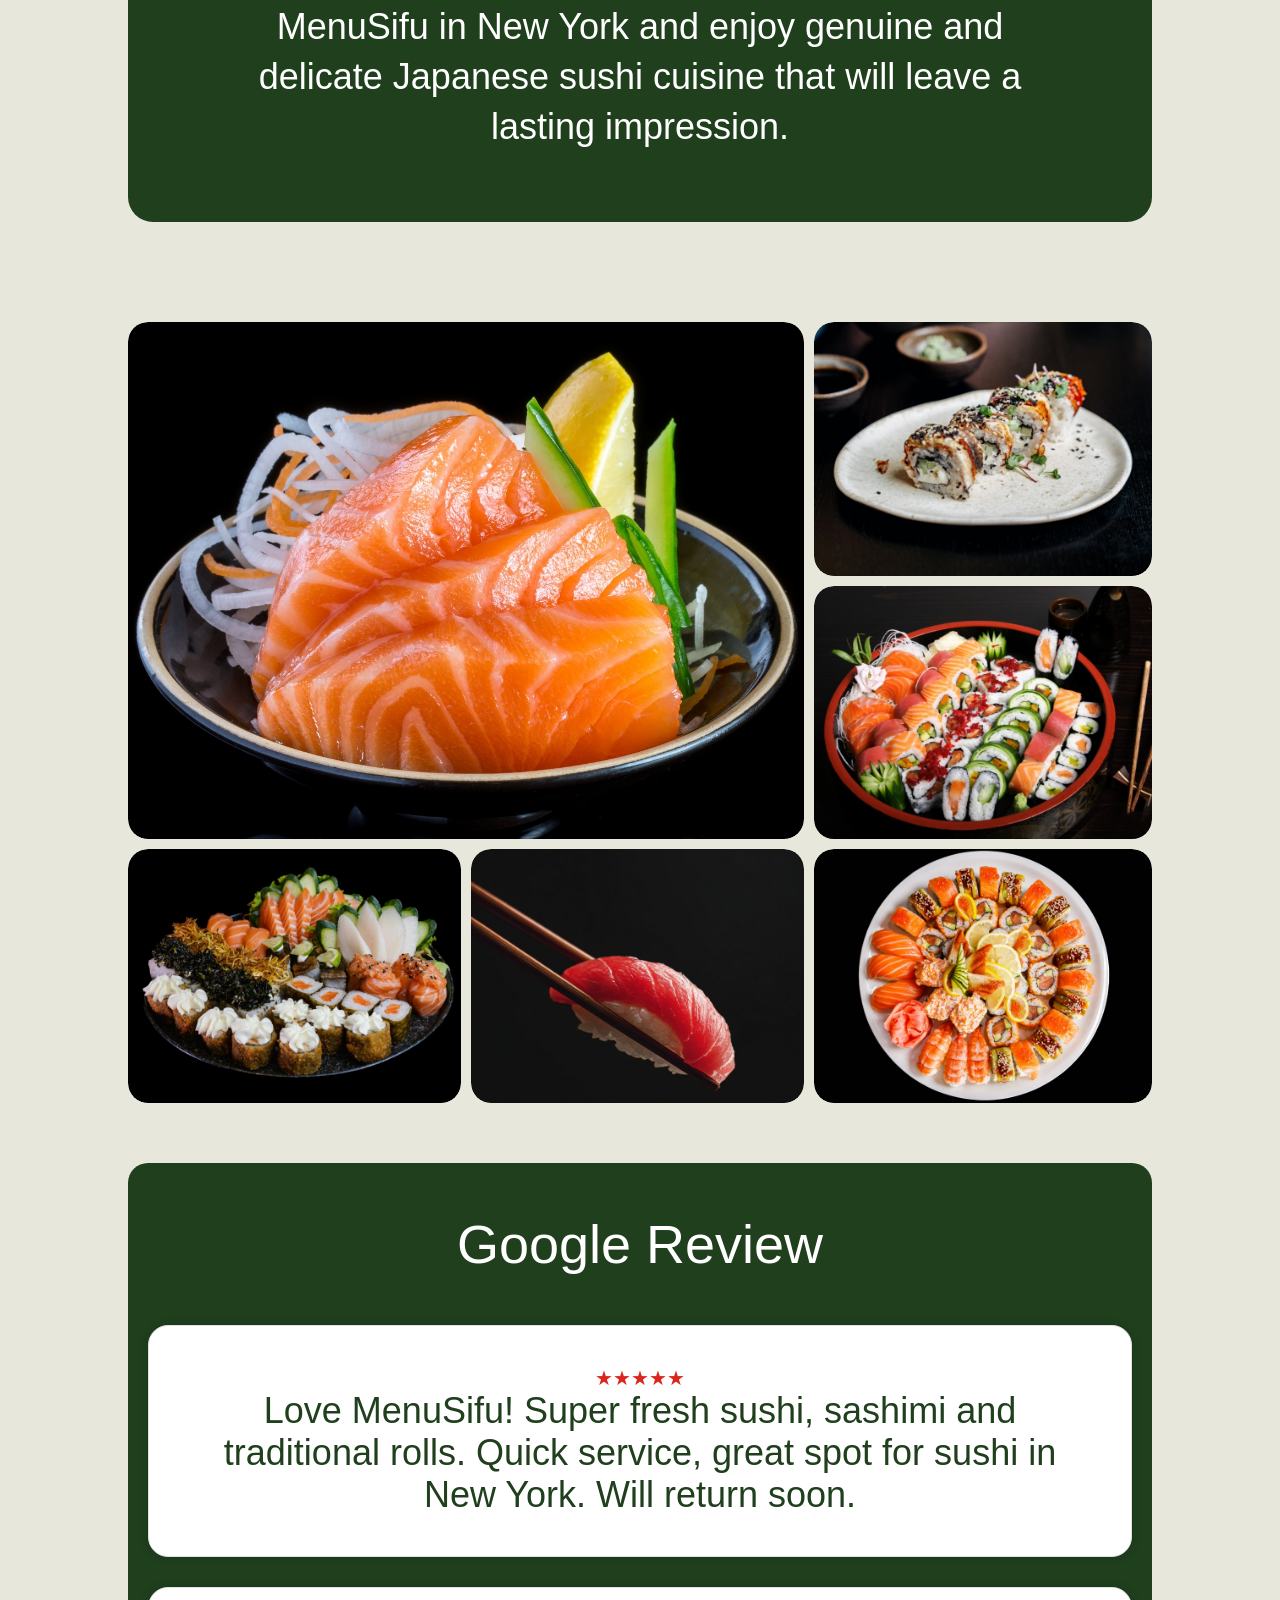
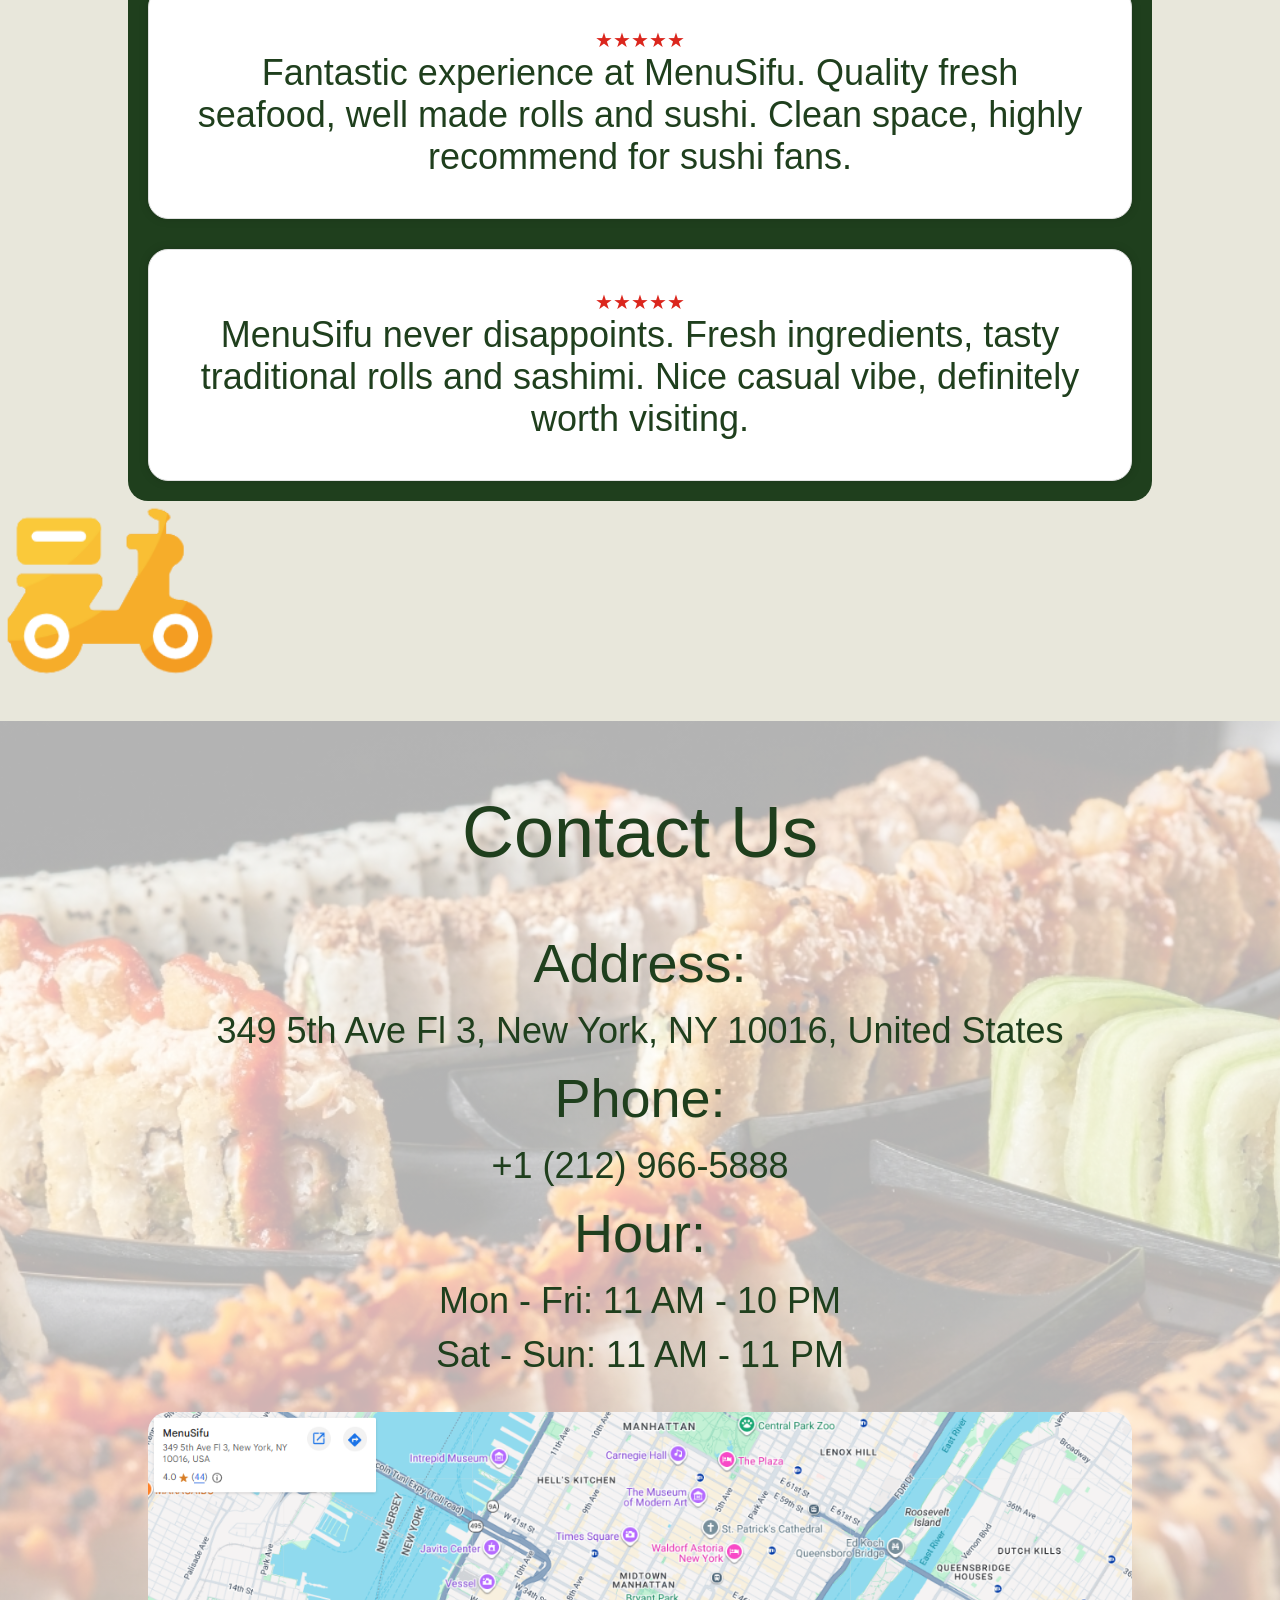
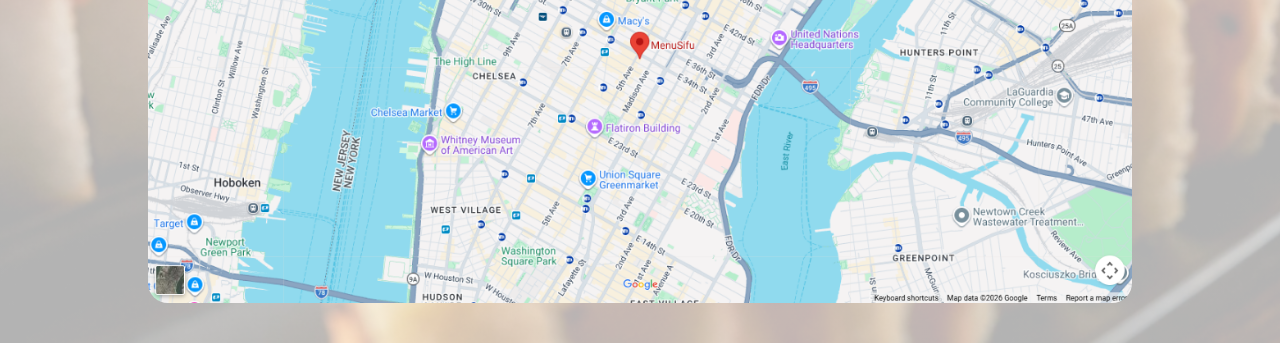
==== commit faae196d: "feat: 接入 GA4 并修正 canonical/og 错误域名 - 新增 site.config.json + apply-analytics.py（GSC/GA4/GTM 一处配置全站注入） " ====
--- a/index.html
+++ b/index.html
@@ -77,31 +77,16 @@
       "acceptsReservations": true
     }
     </script>
-
-    <!-- ============ Google Search Console 验证（上线后把 content 换成 GSC 提供的验证码） ============ -->
-    <meta name="google-site-verification" content="YOUR_GSC_VERIFICATION_CODE">
-
-    <!-- ============ 分析工具：GTM + GA4（占位符，上线前替换为真实 ID） ============ -->
-    <!-- Google Tag Manager -->
-    <script>(function(w,d,s,l,i){w[l]=w[l]||[];w[l].push({'gtm.start':new Date().getTime(),event:'gtm.js'});var f=d.getElementsByTagName(s)[0],j=d.createElement(s),dl=l!='dataLayer'?'&l='+l:'';j.async=true;j.src='https://www.googletagmanager.com/gtm.js?id='+i+dl;f.parentNode.insertBefore(j,f);})(window,document,'script','dataLayer','GTM-XXXXXXX');</script>
-    <!-- End Google Tag Manager -->
-    <!-- Google Analytics 4（若已在 GTM 内配置 GA4，请删除本段以免重复统计） -->
-    <script async src="https://www.googletagmanager.com/gtag/js?id=G-XXXXXXXXXX"></script>
-    <script>
-      window.dataLayer = window.dataLayer || [];
-      function gtag(){dataLayer.push(arguments);}
-      gtag('js', new Date());
-      gtag('config', 'G-XXXXXXXXXX');
-    </script>
-
+    <!-- BEGIN:ANALYTICS -->
+    <!-- Google Analytics 4 (standalone) -->
+    <script async src="https://www.googletagmanager.com/gtag/js?id=G-G9B6R00LQ9"></script>
+    <script>window.dataLayer=window.dataLayer||[];function gtag(){dataLayer.push(arguments);}gtag('js',new Date());gtag('config','G-G9B6R00LQ9');</script>
     <link rel="preconnect" href="https://www.googletagmanager.com">
+    <!-- END:ANALYTICS -->
 </head>
 
 <body>
-    <!-- Google Tag Manager (noscript) -->
-    <noscript><iframe src="https://www.googletagmanager.com/ns.html?id=GTM-XXXXXXX" height="0" width="0" style="display:none;visibility:hidden"></iframe></noscript>
-    <!-- End Google Tag Manager (noscript) -->
-    <div class="head-top">
+            <div class="head-top">
         <img class="logo" src="./images/11.png" alt="MenuSifu">
         <button class="nav-toggle" type="button" aria-label="打开菜单" aria-expanded="false"
             aria-controls="nav-menu">☰</button>
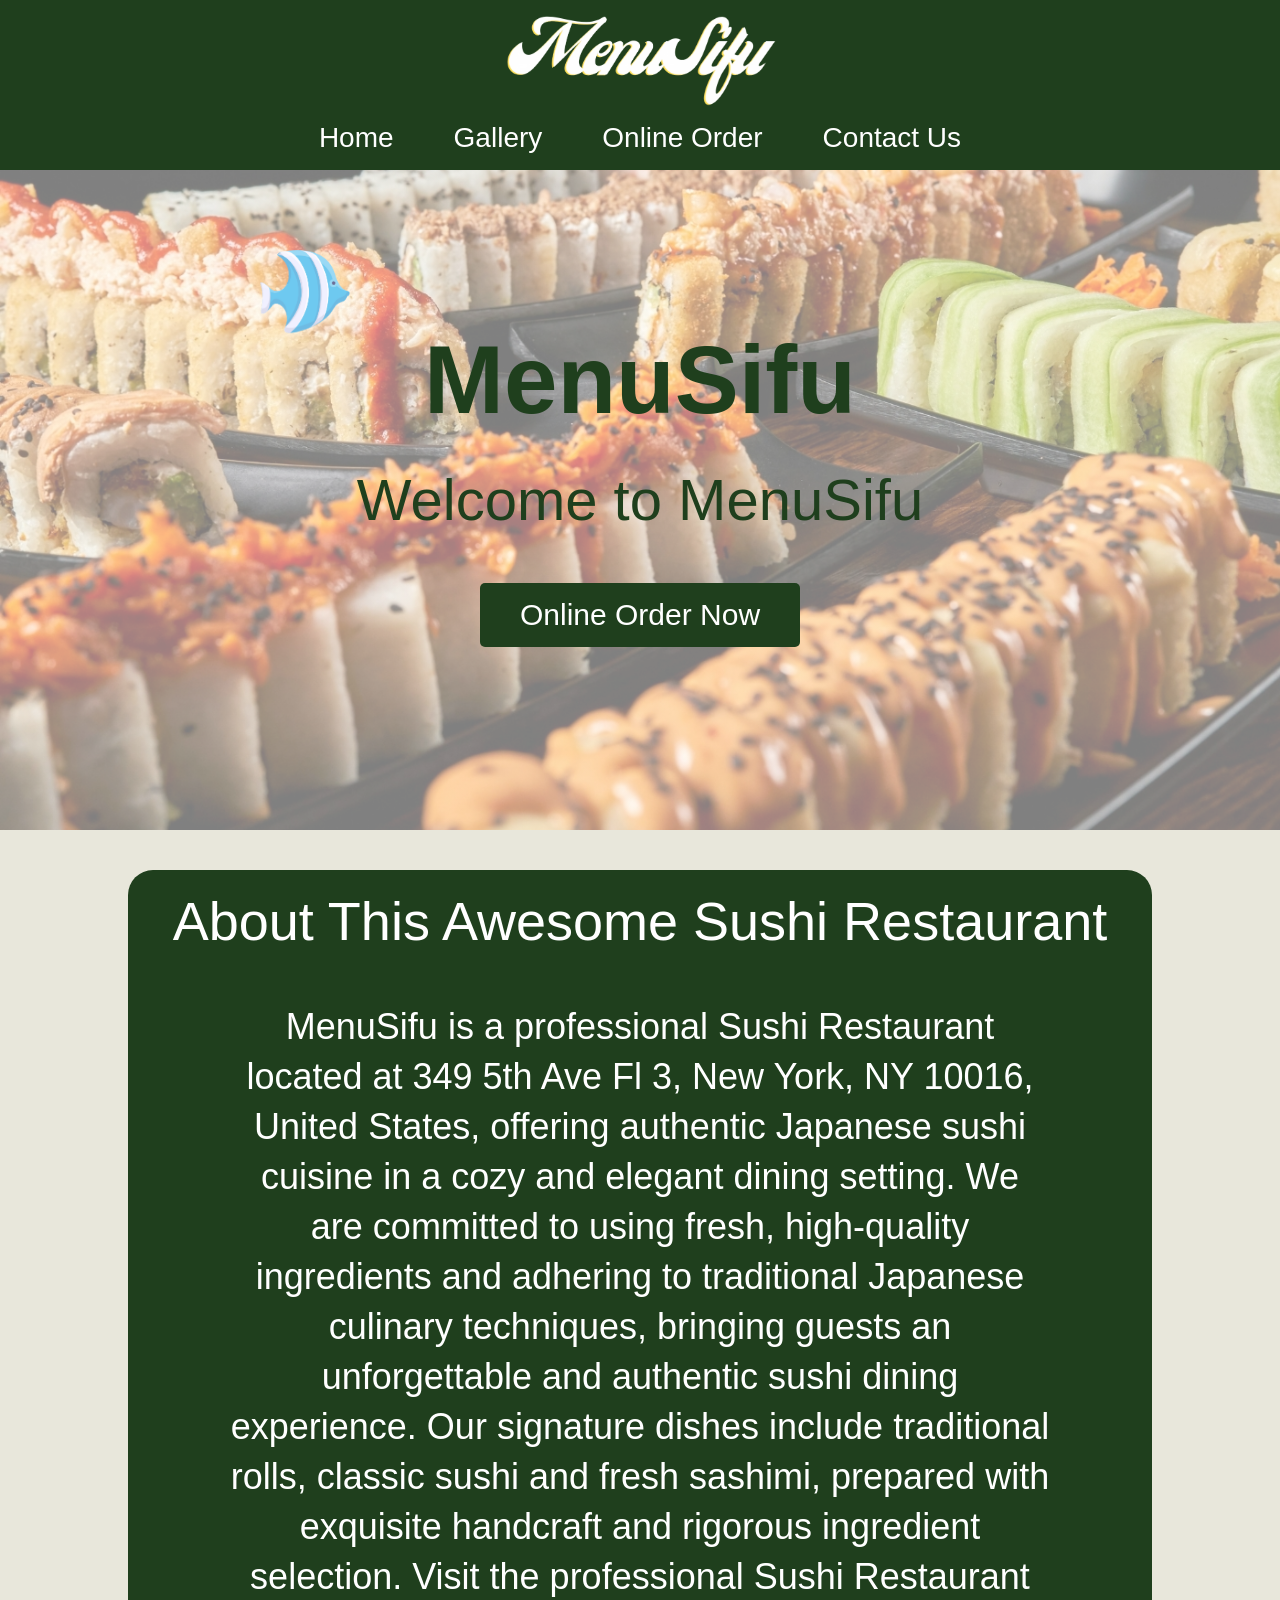
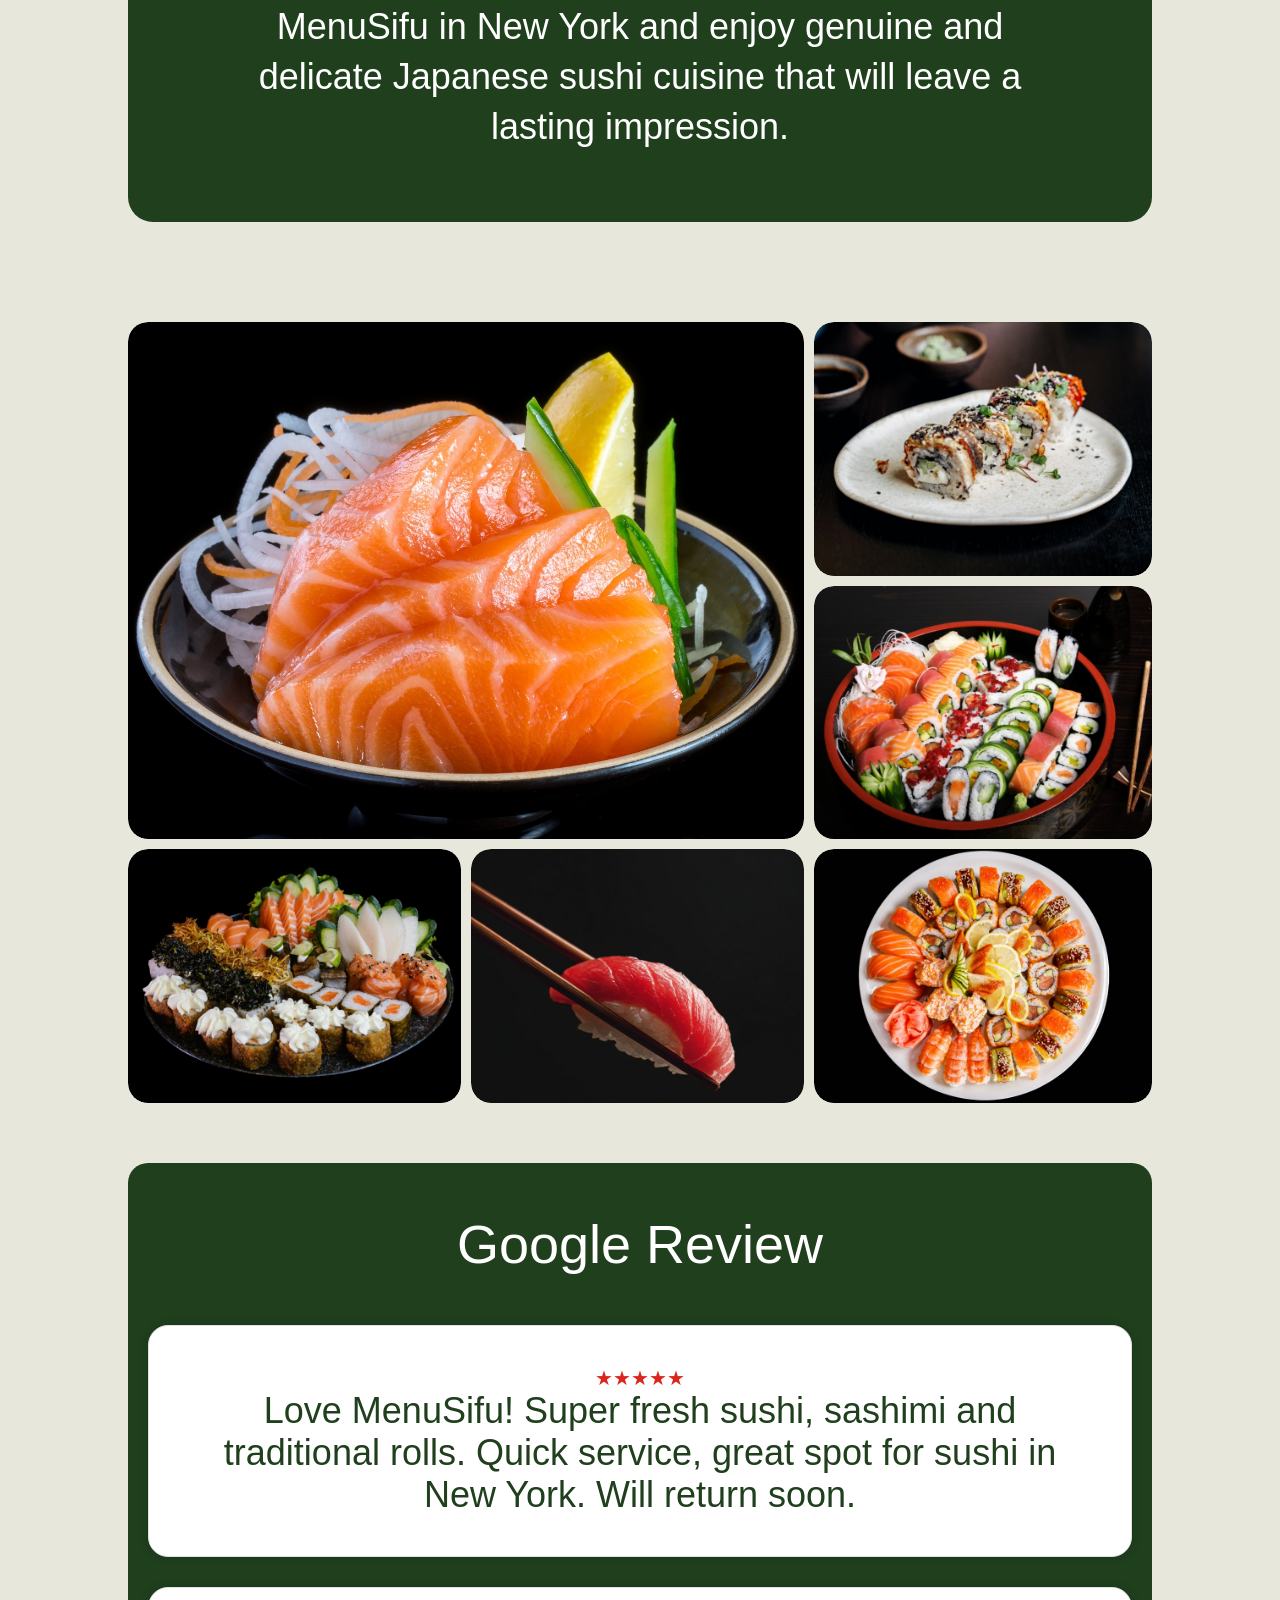
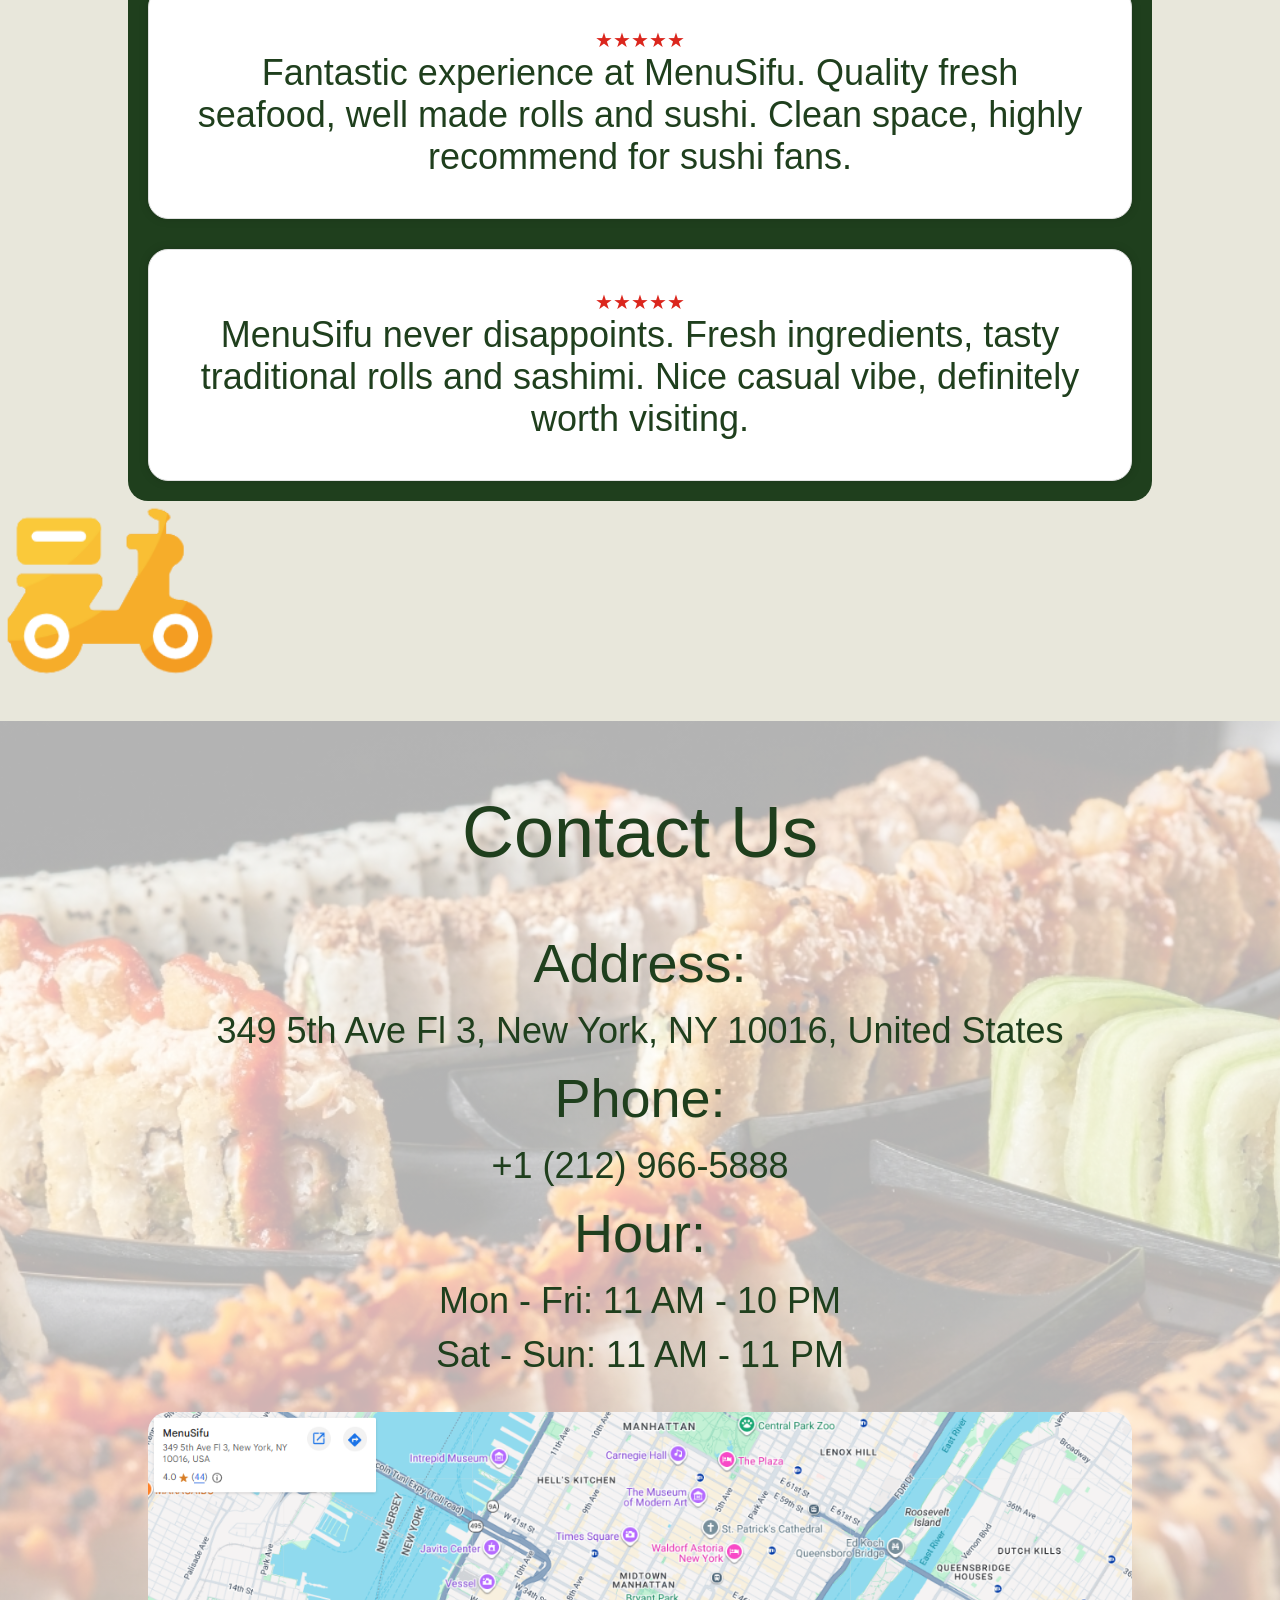
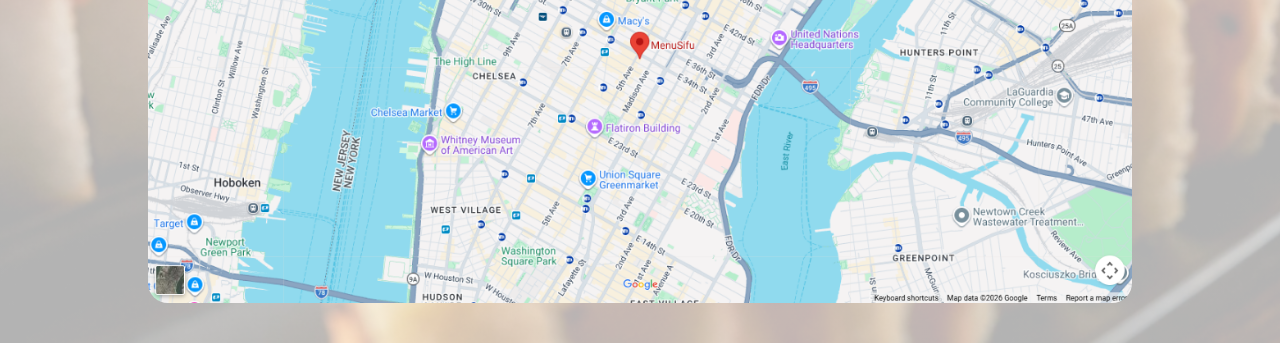
==== commit b7b1e2f0: "feat: 接入 GTM 容器 GTM-5XLP7LML，GA4 改由 GTM 统一加载 - 三个页面 head 注入 GTM 脚本、body 注入 noscript - viaGtm 改回 true" ====
--- a/index.html
+++ b/index.html
@@ -78,14 +78,20 @@
     }
     </script>
     <!-- BEGIN:ANALYTICS -->
-    <!-- Google Analytics 4 (standalone) -->
-    <script async src="https://www.googletagmanager.com/gtag/js?id=G-G9B6R00LQ9"></script>
-    <script>window.dataLayer=window.dataLayer||[];function gtag(){dataLayer.push(arguments);}gtag('js',new Date());gtag('config','G-G9B6R00LQ9');</script>
+    <!-- Google Tag Manager -->
+    <script>(function(w,d,s,l,i){w[l]=w[l]||[];w[l].push({'gtm.start':new Date().getTime(),event:'gtm.js'});var f=d.getElementsByTagName(s)[0],j=d.createElement(s),dl=l!='dataLayer'?'&l='+l:'';j.async=true;j.src='https://www.googletagmanager.com/gtm.js?id='+i+dl;f.parentNode.insertBefore(j,f);})(window,document,'script','dataLayer','GTM-5XLP7LML');</script>
+    <!-- End Google Tag Manager -->
     <link rel="preconnect" href="https://www.googletagmanager.com">
     <!-- END:ANALYTICS -->
 </head>
 
 <body>
+    <!-- BEGIN:GTM-NOSCRIPT -->
+    <noscript><iframe src="https://www.googletagmanager.com/ns.html?id=GTM-5XLP7LML" height="0" width="0" style="display:none;visibility:hidden"></iframe></noscript>
+    <!-- END:GTM-NOSCRIPT -->
+    
+
+
             <div class="head-top">
         <img class="logo" src="./images/11.png" alt="MenuSifu">
         <button class="nav-toggle" type="button" aria-label="打开菜单" aria-expanded="false"
